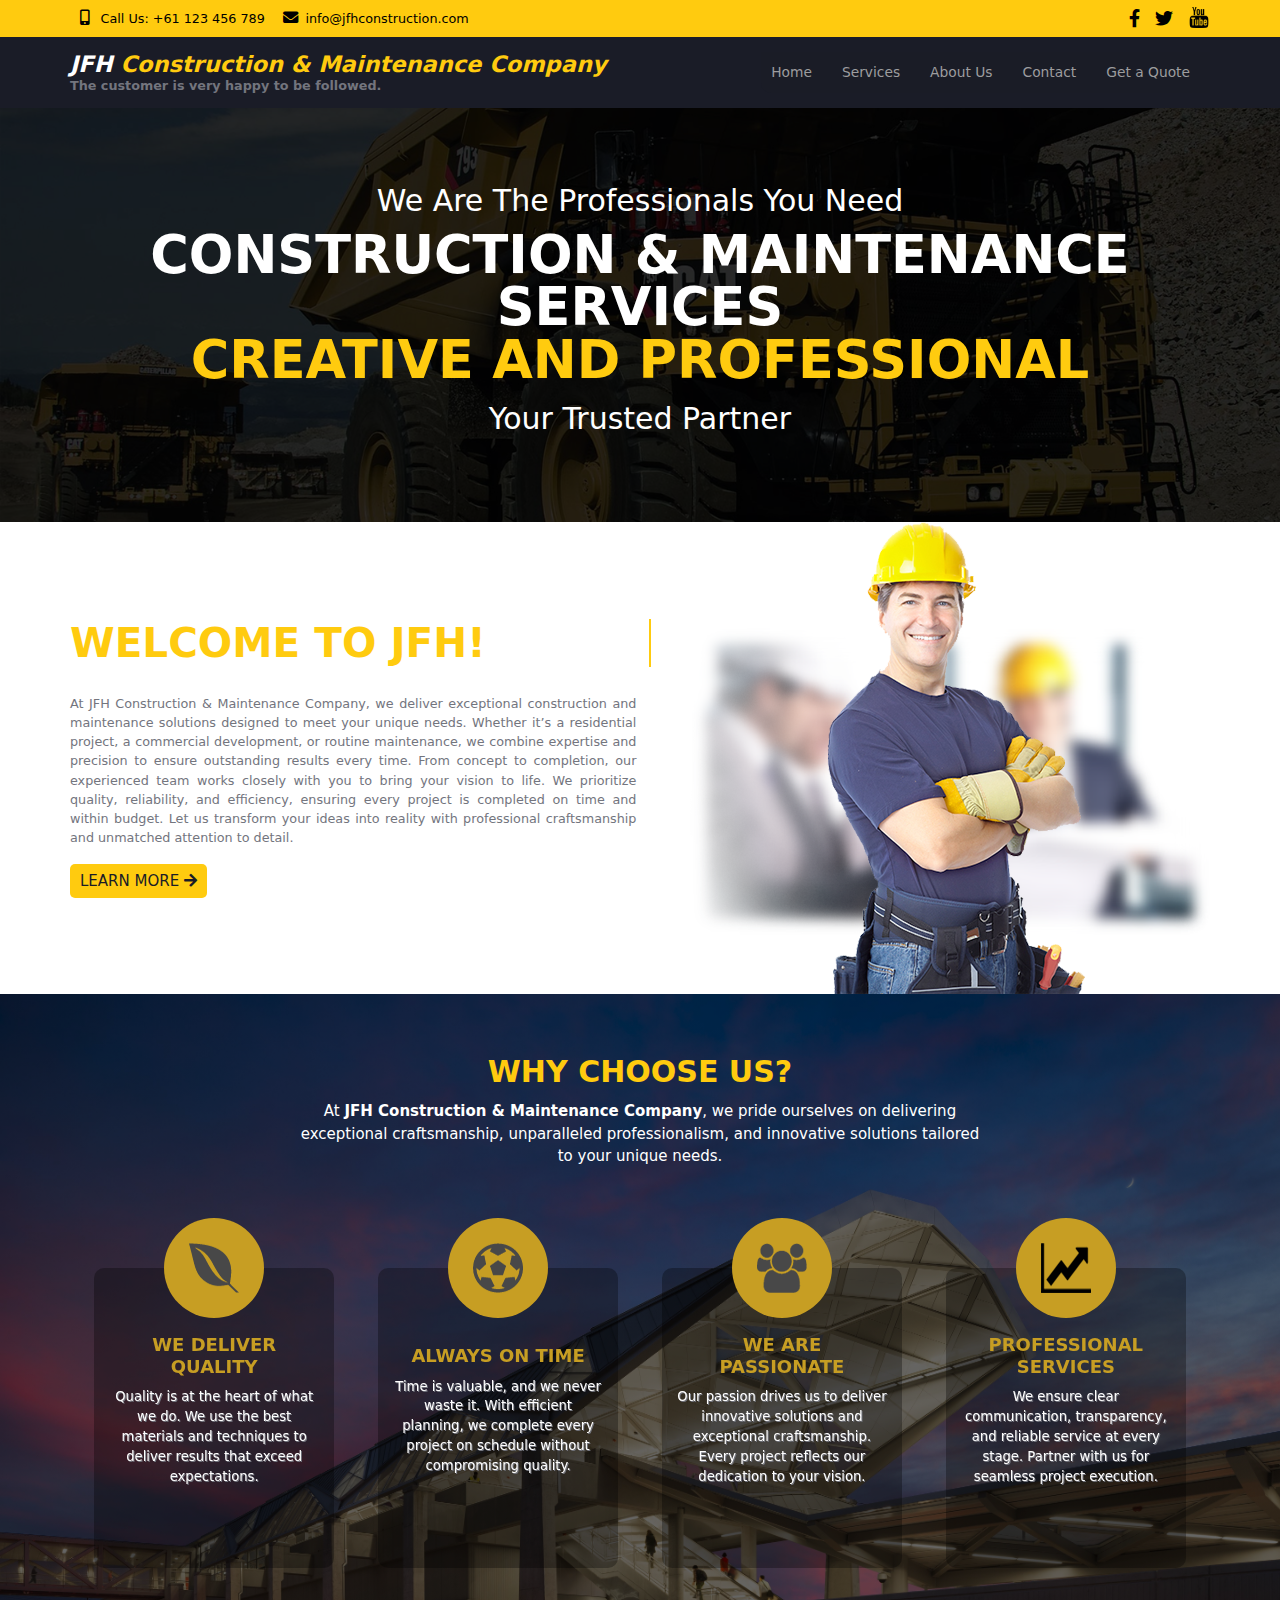
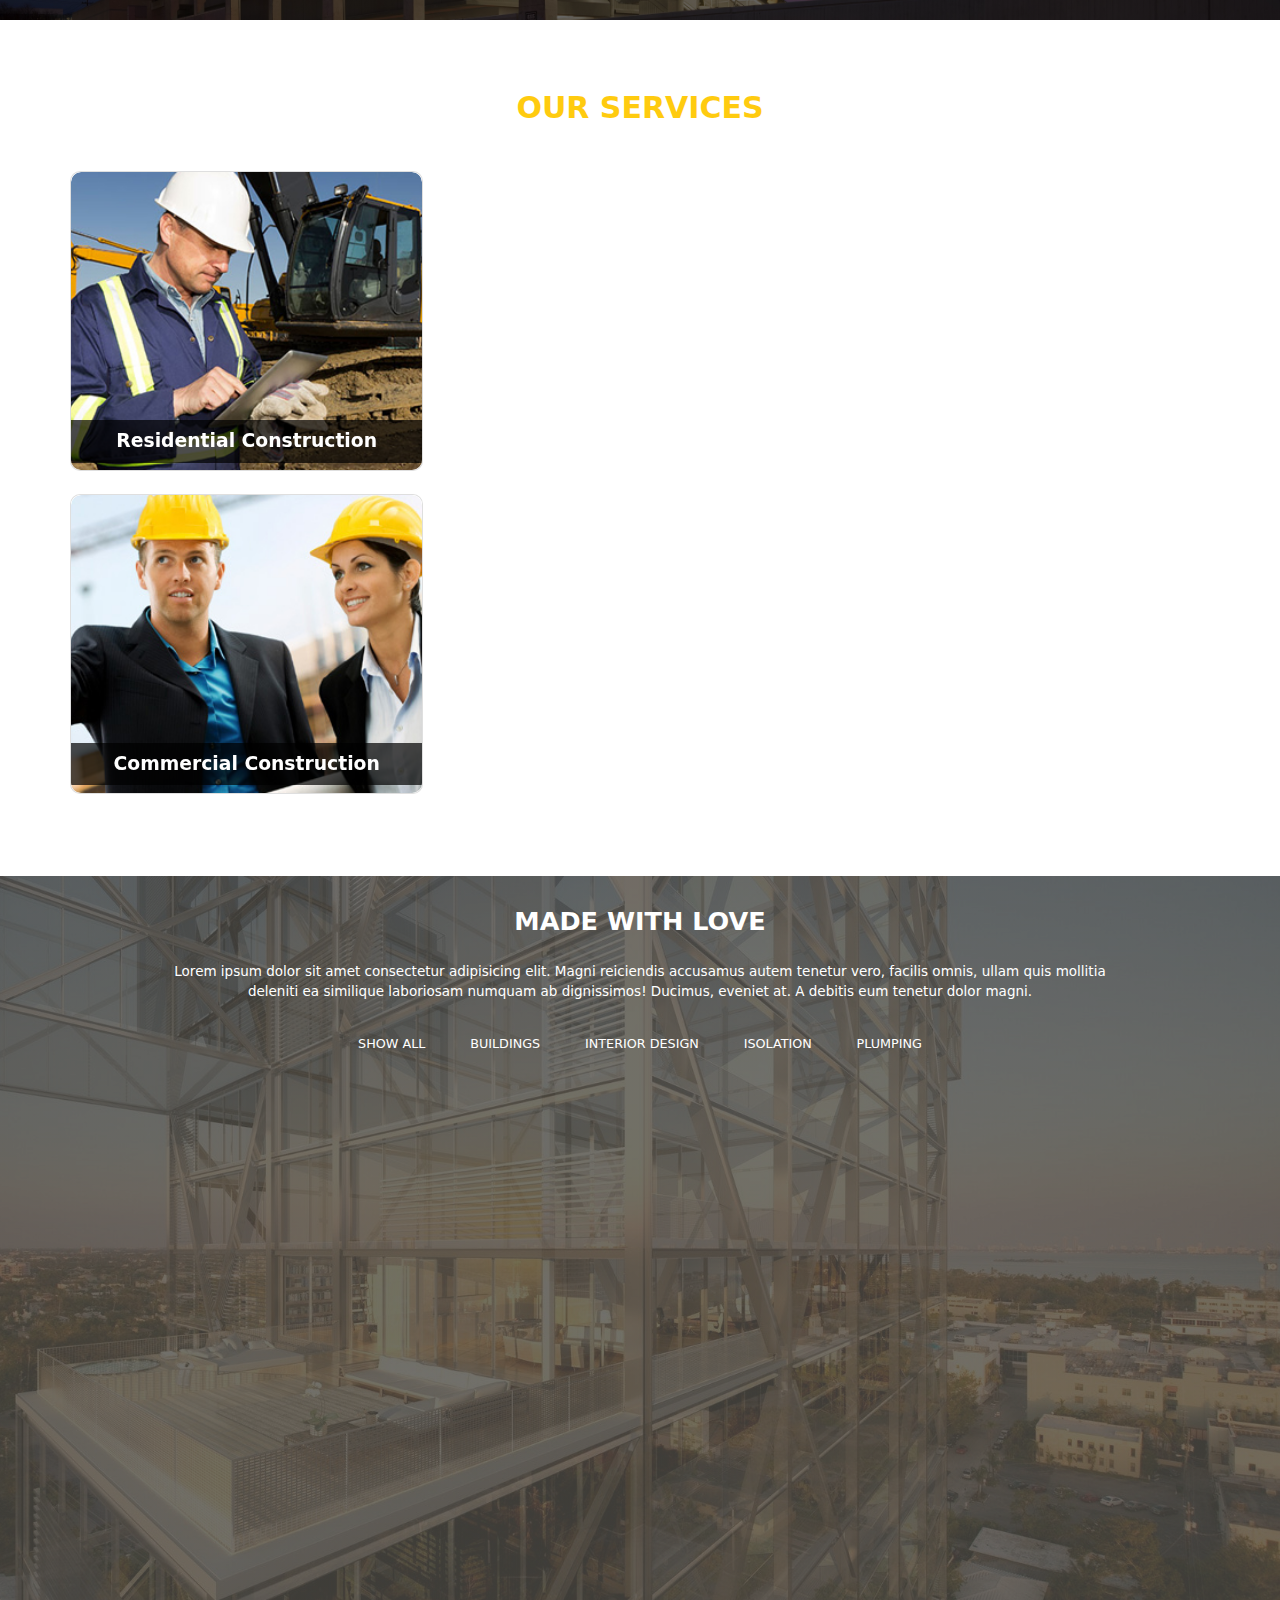
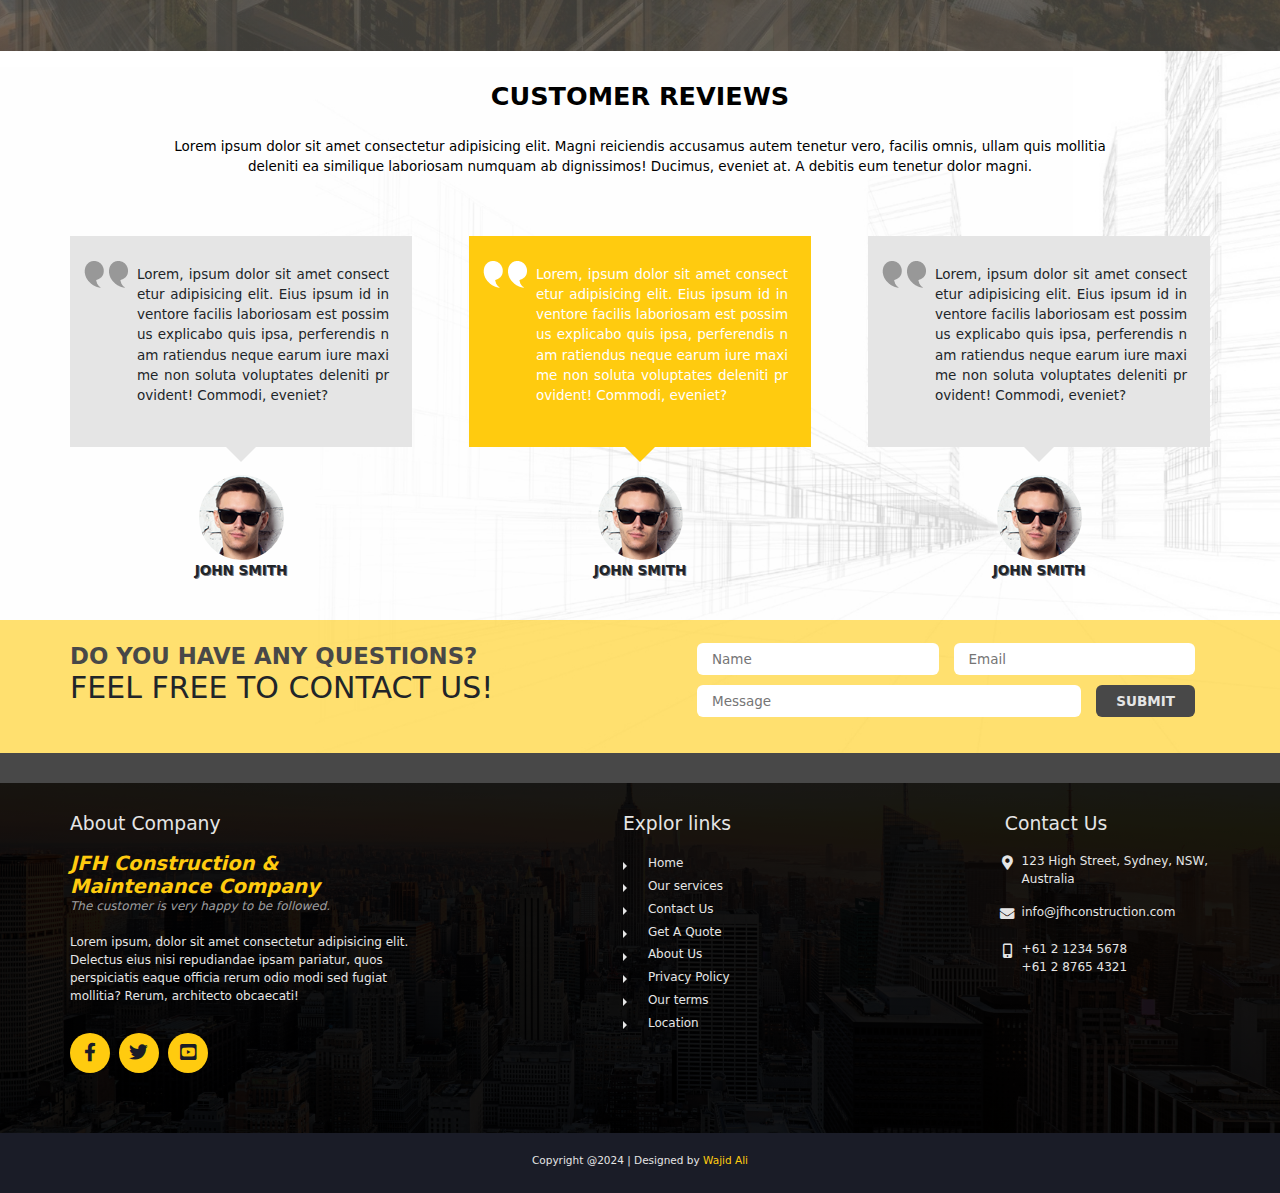
==== index.html @ a7d570cf "Serivces | Unstable" ====
<!DOCTYPE html>
<html>
<head>
    <meta charset="UTF-8">
    <meta http-equiv="X-UA-Compatible" content="IE=edge">
    <meta name="viewport" content="width=device-width, initial-scale=1.0">
    <link href="css/all.min.css" rel="stylesheet" type="text/css">
    <link href="css/animate.compat.css" rel="stylesheet" type="text/css">
    <link href="css/bootstrap.min.css" rel="stylesheet" type="text/css">
    <link href="css/styles.css" rel="stylesheet" type="text/css">
    <script defer src="js/scripts.js"></script>
    <script src="js/index.js" defer></script>
    <title>JFH Construction & Maintenance Company</title>
</head>

<body>
    <section id="sec-0">
        <header class="top">
            <div class="container">
                <p>Call Us: +61 123 456 789</p>
                <p>info@jfhconstruction.com</p>
                <div class="social">
                    <a href="#" title="Facebook"><i class="fa-brands fa-facebook-f"></i></a>
                    <a href="#"><i class="fa-brands fa-twitter"></i></a>
                    <a href="#"><img src="Images/youtube-logotype.png" alt=""></i></a>
                </div>
            </div>
        </header>
        <header>
            <div class="hide" id="searchBar">
                <input type="search" name="searchBox" id="searchBox" placeholder="Type your search here..    Press [Esc] to exist">
            </div>
            <div class="container">  
                <h1>
                    <span>JFH</span> Construction & Maintenance Company 
                    <p>The customer is very happy to be followed.</p>
                </h1>
                <label for="menu"><i class="fas fa-bars"></i></label>
                <input type="checkbox" id="menu">
                <nav>
                    <a href="index.html">Home</a>
                    <a href="services.html">Services</a>
                    <a href="about.html">About Us</a>
                    <a href="contact.html">Contact</a>
                    <a href="contact.html" class="quotebtn">Get a Quote</a>
                </nav>
            </div>
        </header>
        <article>
        <div class="container">
            <h1> We Are The Professionals You Need</h1>
            <h2>Construction & Maintenance services<br>
            <span>Creative AND professional</span></h2>
            <h1>Your Trusted Partner</h1>
        </div>
        </article>
    </section>
    <section id="sec-1">
        <div class="container">
            <article>
                <h1 id="typing">Welcome to JFH!</h1>
                <p>At JFH Construction & Maintenance Company, we deliver exceptional construction and maintenance solutions designed to meet your unique needs. Whether it’s a residential project, a commercial development, or routine maintenance, we combine expertise and precision to ensure outstanding results every time. From concept to completion, our experienced team works closely with you to bring your vision to life. We prioritize quality, reliability, and efficiency, ensuring every project is completed on time and within budget. Let us transform your ideas into reality with professional craftsmanship and unmatched attention to detail.</p>
                <a href="services.html" class="learn-more">Learn More <i class="fas fa-arrow-right"></i></a>
            </article>
            <aside>
                <img src="Images/img1.png" alt="man">
            </aside>
        </div>
    </section>
    
    
    <!-- <section id="sec-1">
        <div class="container">
            <article>
                <h1>Welcome to JFH!</h1>
                <h2>Lorem ipsum dolor sit amet.</h2>
                <p>Lorem ipsum dolor sit amet consectetur, adipisicing elit. Cupiditate deserunt magni sint mollitia similique corporis quis voluptatibus, eos tempora ealias illo nemo excepturi blanditiis vitae impedit minus tempore praesentium harum. <br><br>Quis, temporibus dolorum? Lorem ipsum dolor sit amet consectetur adipisicing elit. Reprehenderit maxime minima quod eius aspernatur. Accusantium sed sunt corrupti sapiente deleniti?</p>
                <a href="services.html" class="learn-more">Learn More <i class="fas fa-arrow-right"></i></a>
            </article>
            <aside><img src="Images/img1.png" alt="man"></aside>
        </div>
    </section> -->

    <section id="sec-2">
        <div class="container">
            <h1>Why Choose Us?</h1>
            <p>
                At <strong>JFH Construction & Maintenance Company</strong>, we pride ourselves on delivering exceptional craftsmanship, unparalleled professionalism, and innovative solutions tailored to your unique needs.
            </p>
            <article>
                <!-- Card 1 -->
                <figure>
                    <div class="icon-container">
                        <img src="Images/ico1.png" alt="Quality Icon">
                    </div>
                    <div class="flip-card">
                        <div class="front">
                            <div class="cont">
                                <h2>We Deliver Quality</h2>
                                <p>
                                    Quality is at the heart of what we do. We use the best materials and techniques to deliver results that exceed expectations.
                                </p>
                            </div>
                        </div>
                        <div class="back">
                            <div class="cont">
                                <h2>We Deliver Quality</h2>
                                <p>
                                    Quality is at the heart of what we do. We use the best materials and techniques to deliver results that exceed expectations.
                                </p>
                            </div>
                        </div>
                    </div>
                </figure>
    
                <!-- Card 2 -->
                <figure>
                    <div class="icon-container">
                        <img src="Images/ico2.png" alt="Time Icon">
                    </div>
                    <div class="flip-card">
                        <div class="front">
                            <div class="cont">
                                <h2>Always On Time</h2>
                                <p>
                                    Time is valuable, and we never waste it. With efficient planning, we complete every project on schedule without compromising quality.
                                </p>
                            </div>
                        </div>
                        <div class="back">
                            <div class="cont">
                                <h2>Always On Time</h2>
                                <p>
                                    Time is valuable, and we never waste it. With efficient planning, we complete every project on schedule without compromising quality.
                                </p>
                            </div>
                        </div>
                    </div>
                </figure>
    
                <!-- Card 3 -->
                <figure>
                    <div class="icon-container">
                        <img src="Images/ico3.png" alt="Passion Icon">
                    </div>
                    <div class="flip-card">
                        <div class="front">
                            <div class="cont">
                                <h2>We Are Passionate</h2>
                                <p>
                                    Our passion drives us to deliver innovative solutions and exceptional craftsmanship. Every project reflects our dedication to your vision.
                                </p>
                            </div>
                        </div>
                        <div class="back">
                            <div class="cont">
                                <h2>We Are Passionate</h2>
                                <p>
                                    Our passion drives us to deliver innovative solutions and exceptional craftsmanship. Every project reflects our dedication to your vision.
                                </p>
                            </div>
                        </div>
                    </div>
                </figure>
    
                <!-- Card 4 -->
                <figure>
                    <div class="icon-container">
                        <img src="Images/ico4.png" alt="Professional Icon">
                    </div>
                    <div class="flip-card">
                        <div class="front">
                            <div class="cont">
                                <h2>Professional Services</h2>
                                <p>
                                    We ensure clear communication, transparency, and reliable service at every stage. Partner with us for seamless project execution.
                                </p>
                            </div>
                        </div>
                        <div class="back">
                            <div class="cont">
                                <h2>Professional Services</h2>
                                <p>
                                    We ensure clear communication, transparency, and reliable service at every stage. Partner with us for seamless project execution.
                                </p>
                            </div>
                        </div>
                    </div>
                </figure>
            </article>
        </div>
    </section>
    
    
    
    <!-- <section id="sec-2">
        <div class="container">
            <h1> why choose us?</h1>
            <P>At <strong>JFH Construction & Maintenance Company</strong>, we pride ourselves on delivering exceptional craftsmanship, unparalleled professionalism, and innovative solutions tailored to your unique needs. With years of industry experience, we combine expertise and cutting-edge technology to ensure every project is completed on time, within budget, and to the highest standards. Our commitment to quality, attention to detail, and customer-first approach set us apart, making us the trusted partner for all your construction and maintenance requirements. Choose us to transform your vision into reality with reliability you can count on.</P>
            <article>
                <figure>
                    <div><img src="Images/ico1.png" alt=""></div>
                    <div class="cont">
                        <h2>we deliver quality</h2>
                        <p>Quality is at the heart of what we do. We use the best materials and precise techniques to deliver results that exceed expectations and stand the test of time.</p>
                    </div>
                </figure>
                <figure>
                    <div><img src="Images/ico2.png" alt=""></div>
                    <div class="cont">
                        <h2>Always on time</h2>
                        <p>Time is valuable, and we never waste it. With efficient planning and execution, we complete every project on schedule without compromising quality.</p>
                    </div>
                </figure>
                <figure>
                    <div><img src="Images/ico3.png" alt=""></div>
                    <div class="cont">
                        <h2>we are passionate</h2>
                        <p>Our passion drives us to deliver innovative solutions and exceptional craftsmanship. Every project reflects our dedication to your vision.</p>
                    </div>
                </figure>
                <figure>
                    <div><img src="Images/ico4.png" alt=""></div>
                    <div class="cont">
                        <h2>proffesional services</h2>
                        <p>From start to finish, professionalism defines our work. We ensure clear communication, transparency, and reliable service at every stage.</p>
                    </div>
                </figure>
            </article>
        </div>
    </section> -->

   <section id="sec-3">
    <div class="container text-center">
        <h1 class="mb-5">Our Services</h1>
        <div class="row justify-content-between">
            <!-- Residential Construction -->
            <div class="col-lg-5 mb-4 custom-width">
                <div class="card flip-card">
                    <div class="flip-card-inner">
                        <div class="flip-card-front">
                            <img src="Images/card1.jpg" class="card-img-top" alt="Residential Construction">
                            <h5 class="caption">Residential Construction</h5>
                        </div>
                        <div class="flip-card-back card-body">
                            <p>We construct new homes, extensions, and granny flats tailored to your unique needs.</p>
                            <a href="services.html#residential" class="btn btn-warning text-white">Learn More</a>
                        </div>
                    </div>
                </div>
            </div>

            <!-- Commercial Construction -->
            <div class="col-lg-5 mb-4 custom-width">
                <div class="card flip-card">
                    <div class="flip-card-inner">
                        <div class="flip-card-front">
                            <img src="Images/card2.jpg" class="card-img-top" alt="Commercial Construction">
                            <h5 class="caption">Commercial Construction</h5>
                        </div>
                        <div class="flip-card-back card-body">
                            <p>We deliver efficient office buildings, retail spaces, and industrial facility construction.</p>
                            <a href="services.html#commercial" class="btn btn-warning text-white">Learn More</a>
                        </div>
                    </div>
                </div>
            </div>
        </div>
    </div>
</section>

    

    <!-- <section id="sec-3">
        <div class="container">
            <h1>our services</h1>
            <div class="cont">
                <div class="card border-0">
                    <div>
                        <img src="Images/card1.jpg" class="card-img-top" alt="...">
                        <h5 class="caption">Construction Management</h5>
                    </div>
                    <div class="card-body px-0 pt-4">
                        <p>Lorem ipsum dolor sit amet consectetur adipisicing elit. Harum expedita tempora quam omnis deleniti!(word break with hyphen test) jjjjjjjjjjjjjjjjjjhuyiouuioiuojjjjjjjjjjj54455555788uiyuuihjhhjhjh Consequuntur, distinctio magnam beatae dignissimos assumenda quisquam accusamus similique aut esse pariatur consectetur ab adipisci cupiditate sint maxime dolorum doloremque autem quasi nostrum nobis dicta? Sit ipsum enim sint quos quod nulla consequuntur amet voluptates. Voluptate cum facilis libero rem veritatis?</p>
                        <a href="services.html" class="learn-more">Learn More <i class="fas fa-arrow-right"></i></a>
                    </div>
                </div>
                <div class="card border-0">
                    <div>
                        <img src="Images/card2.jpg" class="card-img-top" alt="...">
                        <h5 class="caption">Renovation</h5>
                    </div>
                    <div class="card-body px-0 pt-4">
                        <p>Lorem ipsum dolor sit amet consectetur adipisicing elit. Harum expedita tempora quam omnis deleniti!(word break with hyphen test) jjjjjjjjjjjjjjjjjjhuyiouuioiuojjjjjjjjjjj54455555788uiyuuihjhhjhjh Consequuntur, distinctio magnam beatae dignissimos assumenda quisquam accusamus similique aut esse pariatur consectetur ab adipisci cupiditate sint maxime dolorum doloremque autem quasi nostrum nobis dicta? Sit ipsum enim sint quos quod nulla consequuntur amet voluptates. Voluptate cum facilis libero rem veritatis?</p>
                        <a href="services.html" class="learn-more">Learn More <i class="fas fa-arrow-right"></i></a>
                    </div>
                </div>
                <div class="card border-0">
                    <div>
                        <img src="Images/card3.jpg" class="card-img-top" alt="...">
                        <h5 class="caption">Architectuure</h5>
                    </div>
                    <div class="card-body px-0 pt-4">
                        <p>Lorem ipsum dolor sit amet consectetur adipisicing elit. Harum expedita tempora quam omnis deleniti!(word break with hyphen test) jjjjjjjjjjjjjjjjjjhuyiouuioiuojjjjjjjjjjj54455555788uiyuuihjhhjhjh Consequuntur, distinctio magnam beatae dignissimos assumenda quisquam accusamus similique aut esse pariatur consectetur ab adipisci cupiditate sint maxime dolorum doloremque autem quasi nostrum nobis dicta? Sit ipsum enim sint quos quod nulla consequuntur amet voluptates. Voluptate cum facilis libero rem veritatis?</p>
                        <a href="services.html" class="learn-more">Learn More <i class="fas fa-arrow-right"></i></a>
                    </div>
                </div>
            </div>
        </div>
    </section> -->
    <section id="sec-4">
        <div class="container">
            <h1>made with love</h1>
            <p>Lorem ipsum dolor sit amet consectetur adipisicing elit. Magni reiciendis accusamus autem tenetur vero, facilis omnis, ullam quis mollitia deleniti ea similique laboriosam numquam ab dignissimos! Ducimus, eveniet at. A debitis eum tenetur dolor magni.</p>
            <div class="filter">
                <a href="#">Show all</a>
                <a href="#">buildings</a>
                <a href="#">interior design</a>
                <a href="#">isolation</a>
                <a href="#">plumping</a>
            </div>
            <div class="cont">
                <img class="wow animated fadeIn slow" src="Images/gallery1.jpg" alt="pic">
                <aside>
                    <img src="Images/gallery3.jpg" alt="pic" class="wow animated flipInX delay-1s">
                    <img src="Images/gallery2.jpg" alt="pic" class="wow animated flipInX delay-1s slower">
                    <img src="Images/gallery4.jpg" alt="pic" class="wow animated flipInX delay-2s">
                    <img src="Images/gallery5.jpg" alt="pic" class="wow animated flipInX delay-2s slower">
                </aside>    
            </div>
        </div>
    </section>
    <section id="sec-5">
        <div class="container">
            <h1>customer reviews</h1>
            <p>Lorem ipsum dolor sit amet consectetur adipisicing elit. Magni reiciendis accusamus autem tenetur vero, facilis omnis, ullam quis mollitia deleniti ea similique laboriosam numquam ab dignissimos! Ducimus, eveniet at. A debitis eum tenetur dolor magni.</p>
            <div class="cont">
                <article class="quoteblock">
                    <div class="quotetxt arrow">
                        <p><img src="Images/blockquote2.png" alt="quote mark"></p>
                        <p>Lorem, ipsum dolor sit amet consectetur adipisicing elit. Eius ipsum id inventore facilis laboriosam est possimus explicabo quis ipsa, perferendis nam ratiendus neque earum iure maxime non soluta voluptates deleniti provident! Commodi, eveniet?</p>
                    </div>
                    <figure>
                        <img class="customer" src="Images/cust1.png" alt="customer1">
                        <figcaption>John smith</figcaption>
                    </figure>
                </article>
                <article class="quoteblock">
                    <div class="quotetxt arrow">
                        <p><img src="Images/blockquote1.png" alt="quote mark"></p>
                        <p>Lorem, ipsum dolor sit amet consectetur adipisicing elit. Eius ipsum id inventore facilis laboriosam est possimus explicabo quis ipsa, perferendis nam ratiendus neque earum iure maxime non soluta voluptates deleniti provident! Commodi, eveniet?</p>
                    </div>
                    <figure>
                        <img class="customer" src="Images/cust1.png" alt="customer1">
                        <figcaption>John smith</figcaption>
                    </figure>
                </article>
                <article class="quoteblock">
                    <div class="quotetxt arrow">
                        <p><img src="Images/blockquote2.png" alt="quote mark"></p>
                        <p>Lorem, ipsum dolor sit amet consectetur adipisicing elit. Eius ipsum id inventore facilis laboriosam est possimus explicabo quis ipsa, perferendis nam ratiendus neque earum iure maxime non soluta voluptates deleniti provident! Commodi, eveniet?</p>
                    </div>
                    <figure>
                        <img class="customer" src="Images/cust1.png" alt="customer1">
                        <figcaption>John smith</figcaption>
                    </figure>
                </article>
            </div>
        </div>
        <div class="contactUs">
            <div class="container">
                <aside>
                    <h1>do you have any questions?</h1>
                    <h2>feel free to contact us!</h2>
                </aside>
                <form id="form" action="/" method="">
                    <input type="text" name="name" id="" placeholder="Name" required>
                    <input type="email" name="email" id="email" placeholder="Email" required>
                    <input type="text" name="message" id="" placeholder="Message" required>
                    <input type="submit" value="submit" id="submit">
                    <p id="msg"></p>
                </form>
            </div>
        </div>
    </section>
    <section id="sec-6">
        <div class="container">
            <div class="about">
                <h1>About Company</h1>
                <h2>
                    JFH Construction & Maintenance Company
                    <p>The customer is very happy to be followed.</p>
                </h2>
                <p>Lorem ipsum, dolor sit amet consectetur adipisicing elit. Delectus eius nisi repudiandae ipsam pariatur, quos perspiciatis eaque officia rerum odio modi sed fugiat mollitia? Rerum, architecto obcaecati!</p>
                <a href="#"><i class="fab fa-facebook-f"></i></a>
                <a href="#"><i class="fab fa-twitter"></i></i></a>
                <a href="#"><i class="fab fa-youtube-square"></i></a>
            </div>
            <div class="links">
                <h1>Explor links</h1>
                <a href="index.html">Home</a>
                <a href="services.html">Our services</a>
                <a href="contact.html">Contact Us</a>
                <a href="contact.html">Get A Quote</a>
                <a href="about.html">About Us</a>
                <a href="privacypolicy.html">Privacy Policy</a>
                <a href="terms.html">Our terms</a>
                <a href="#">Location</a>
            </div>
            <!-- <div class="posts">
                <h1>Latest posts</h1>
                <a href="#"><span>20<br>AUG</span>Lorem ipsum dolor sit stiae tempora</a>
                <a href="#"><span>20<br>AUG</span>Lorem ipsum dolor sit stiae tempora</a>
                <a href="#"><span>20<br>AUG</span>Lorem ipsum dolor sit stiae tempora</a>
                <a href="#"><span>20<br>AUG</span>Lorem ipsum dolor sit stiae tempora</a>
                <a href="#"><span>20<br>AUG</span>Lorem ipsum dolor sit stiae tempora</a>
            </div> -->
            <div class="contact">
                <h1>Contact Us</h1>
                <p>123 High Street, Sydney, NSW, Australia</p>
                <p>info@jfhconstruction.com</p>
                <p>+61 2 1234 5678<br>+61 2 8765 4321</p>
            </div>            
        </div>
    </section>
    <section id="sec-7">
        <div class="container">
            <p>Copyright @2024 | Designed by <span>Wajid Ali</span></p>
        </div>
    </section>

    <script src="js/wow.min.js"></script>
    <script> new WOW().init();</script>
    <script src="js/bootstrap.bundle.min.js"></script>
</body>
</html>
---- css/styles.css ----
*{
    margin: 0px;
    padding: 0px;
    box-sizing: border-box;
    outline-style: none;
}

html {
    font-size: 12px;
    color: #000;
    font-family:'Segoe UI', Tahoma, Geneva, Verdana, sans-serif;
}

:root{
    --txtaccent: #fff;
    --txtaccent1: #9D9D9F;
    --textaccent2: #73757E;
    --textaccent3: #484848;
    --txtaccent4: #000;
    --txtaccent5: #E5E5E5;
    --haccent: #FFCB0F;
    --haccent_withOpacity: rgba(255, 203, 15,0.6);
    --haccent2: #C79E23;
    --bgaccent: #1A1C27;
    --bgaccent_withOpacity: rgba(26, 28, 39,0.96);
}
.container{
    width: 95%;
    margin: 0px auto;
    padding: 0px;
}
/* SECTION ZERO = LANDING VIEW */
#sec-0{
    background: linear-gradient(rgba(0,0,0,0.8),rgba(0,0,0,0.8)), url(../Images/banner.jpg) no-repeat top center/cover;
}
#sec-0 header.top {
    background-color: var(--haccent);
    font-size: 0.85rem;
    color: var(--txtaccent4);
    padding-top: 6px;
}
#sec-0 header.top .container {
    display: flex;
    flex-wrap: wrap;
    justify-content: space-evenly;
}
#sec-0 header.top p {
    display: flex;
    width: 45%;
    justify-content: flex-start;
    align-items: center;
    margin-bottom: 0px;
}
#sec-0 header.top p:nth-of-type(2) {
    justify-content: flex-end;
}
#sec-0 .top p::before{
    font-family: fontAwesome;
    display: inline-flex;
    width: 2em;
    justify-content: center;
    font-size: 1.2em;
}
#sec-0 .top p:first-of-type::before{
    content: "\f3cd";
}
#sec-0 .top p:nth-of-type(2)::before{
    content: "\f0e0";
}
/* #sec-0 .top p:last-of-type::before{
    content: "\f017";
} */
#sec-0 .top .social {
    display: flex;
    width: 45%;
    justify-content: flex-end;
    gap: 5px;
}
#sec-0 .top .social a{
    font-size: 1.2rem;
    display: inline-block;
    padding: 5px 0px 5px 5px;
    color: inherit;
    text-decoration: none;
    transition: transform 0.3s ease-in-out;
}
#sec-0 .top .social a:hover{
    transform: scale(1.15);
}
#sec-0 .top .social a img{
    height: 1.2em;
    margin-top: -5px;
}
#sec-0 header:last-of-type{
    background-color: var(--bgaccent);
    position: relative;
}
#sec-0 header:last-of-type .container{
    display: flex;
    flex-wrap: wrap;
    justify-content: space-between;
    align-items: center;
    padding: 0.65rem 0px;
    position: relative;
}
#sec-0 header:last-of-type h1{
    font-size: 1.5rem;
    font-style: italic;
    font-weight: bold;
    color: var(--haccent);
    padding: 0px;
    margin: 0px;
}
#sec-0 header:last-of-type h1>span{
    color: var(--txtaccent);
}
#sec-0 header:last-of-type h1 p{
    font-size: 0.85rem;
    font-style: normal;
    color: var(--textaccent2);
    margin: 0px;
}
#sec-0 header label{
    color: var(--haccent);
    font-size: 2rem;
}
#sec-0 header nav a {
    display: block;
    text-decoration: none;
    color: var(--txtaccent1);
    text-align: center;
    padding: 10px;
    transition: background-color 0.6s ease;
    border-bottom: solid 1px var(--txtaccent1);
}
#sec-0 header nav a:hover{
    background-color: var(--haccent_withOpacity);
    color: var(--txtaccent);
}
#sec-0 header nav i {
    display: flex;
    text-decoration: none;
    color: var(--haccent);
    text-align: center;
    align-items: center;
    padding: 10px;
    font-size: 1.2em;
    transition: transform 0.3s ease-in-out;
    width: fit-content;
    margin: 0px auto;
}
#sec-0 header nav i:hover {
    transform: scale(1.3);
    cursor:pointer;
}
#sec-0 #searchBar {
    justify-content: center;
    align-items: flex-start;
    background: linear-gradient(rgba(0,0,0,0.9),rgba(0,0,0,0.9));
    backdrop-filter: blur(4px);
    position: absolute;
    width: 100%;
    height: 110vh;
    top: 100%;
}
#sec-0 #searchBox {
    display: block;
    min-width: 45%;
    padding: 10px 15px;
    text-align: center;
    border-radius: 30px;
    border-style: none;
    transform: translateY(25px);
}
#sec-0 #searchBox:focus {
    box-shadow: inset 0px 0px 25px var(--haccent2);
}
.show{
    display: flex;
}
.hide{
    display: none;
}

#sec-0 header input {
    display: none;
}
#sec-0 input + nav {
    display: none;
    width: 100%;
}
#sec-0 input:checked + nav {
    display: block;
}
#sec-0 article{
    display: flex;
    align-items: center;
    text-align: center;
    padding: 3rem 0px;
}
#sec-0 article h1{
    font-weight: normal;
    font-size: 1.25rem;
    color: var(--txtaccent);
    margin-bottom: 10px;
}
#sec-0 article h2{
    text-transform: uppercase;
    font-size: 1.85rem;
    color: var(--txtaccent);
    line-height: 1em;
    margin-bottom: 15px;
    font-weight: 700;
}
#sec-0 article h2 span{
    color: var(--haccent);
}
#sec-0 article p{
    color: var(--txtaccent);
    margin-bottom: 3rem;
    padding-left: 4rem;
    padding-right: 4rem;
}
#sec-0 article a{
    color: var(--haccent2);
    background-color: var(--txtaccent4);
    display: inline-block;
    padding: 8px 15px;
    margin-left: 5px;
    border: solid 1px var(--haccent2);
    text-decoration: none;
    text-transform: uppercase;
    font-weight: bold;
}
#sec-0 article a:hover{
    background-color: var(--haccent2);
    color: var(--txtaccent);
}
/* SECTION ONE
#sec-1 {
    background-color: var(--txtaccent);
}
#sec-1 article{
    padding-top: 20px;
    text-align: center;
}
#sec-1 article h1{
    font-size: 1.85rem;
    color: var(--haccent);
    font-weight: 700;
    text-transform: uppercase;
}
#sec-1 article h2{
    font-size: 1.1rem;
    font-weight: 700;
    color: var(--textaccent3);
}
#sec-1 article p{
    font-size: 0.85rem;
    text-align: justify;
    margin: 1.3rem 0px 1.1rem;
}
#sec-1 article a{
    color: var(--txtaccent);
    background-color: var(--haccent);
    text-transform: uppercase;
    text-decoration: none;
    padding: 6px 10px;
    border-radius: 5px;
    display: inline-block;
    width: fit-content;
}
#sec-1 aside {
    width: 95%;
    margin: 25px auto 0px;
}
#sec-1 aside img{
    max-width: 100%;
} */

/* SECTION ONE */
#sec-1 {
    background-color: var(--txtaccent);
}

#sec-1 article {
    padding-top: 20px;
    text-align: center;
}

#sec-1 article h1 {
    font-size: 1.85rem;
    color: var(--haccent); /* Main heading color */
    font-weight: 700;
    text-transform: uppercase;
    position: relative;
    display: inline-block;
    overflow: hidden; /* Ensures the text doesn't go outside the bounds */
    white-space: nowrap; /* Prevents the text from wrapping */
    border-right: 2px solid var(--haccent); /* Blinking cursor effect */
    animation: typing 4s steps(20, end) infinite, blink 0.5s step-end infinite;
}

/* Typing effect */
@keyframes typing {
    0% {
        width: 0;
    }
    50% {
        width: 65%;
    }
    55% {
        width: 65%;
    }
    100% {
        width: 0;
    }
}

/* Blinking cursor effect */
@keyframes blink {
    50% {
        border-color: transparent;
    }
}

#sec-1 article h2 {
    
    font-size: 1.1rem;
    font-weight: 700;
    color: var(--textaccent3); /* Subheading color from root */
}

#sec-1 article p {
    font-size: 0.85rem;
    text-align: justify;
    margin: 1.3rem 0px 1.1rem;
    color: var(--textaccent2); /* Paragraph text color from root */
}

#sec-1 article a {
    color: var(--bgaccent);
    background-color: var(--haccent);
    text-transform: uppercase;
    text-decoration: none;
    padding: 6px 10px;
    border-radius: 5px;
    display: inline-block;
    width: fit-content;
    transition: background-color 0.3s ease, color 0.3s ease;
}

#sec-1 article a:hover {
    background-color: var(--haccent_withOpacity); /* Hover background color */
    color: var(--txtaccent1); /* Hover text color */
}

#sec-1 aside {
    width: 95%;
    margin: 25px auto 0px;
}

#sec-1 aside img {
    max-width: 100%;
    border-radius: 5px; /* Optional for a softer look */
}


/* SECTION 2
#sec-2{
    background: linear-gradient(rgba(0,0,0,0.6),rgba(0,0,0,0.6)), url(../Images/bg4.jpg) no-repeat center center/cover;
    text-align: center;
    padding: 3rem 0px 1.8rem;
}
#sec-2 .container>h1{
    color: var(--haccent);
    text-transform: uppercase;
    font-size: 2rem;
    margin-bottom: 10px;
    font-weight: 700;
}
#sec-2 .container>p {
    color: var(--txtaccent);
    margin-bottom: 30px;
}
#sec-2 article{
    display: flex;
    justify-content: center;
    flex-wrap: wrap;
}
#sec-2 article figure{
    text-align: center;
    max-width: 63%;
    margin-top: 40px;
}
#sec-2 article .cont{
    background: linear-gradient(rgba(0,0,0,0.3),rgba(0,0,0,0.3));
    border-radius: 10px;
    padding: 95px 10px 20px;
    text-align: center;
    margin-top: -75px;
}
#sec-2 article figure div:first-of-type{
    width: 10em;
    height: 10em;
    background-color: var(--haccent2);
    border-radius: 50%;
    display: flex;
    justify-content: center;
    align-items: center;
    margin: 0px auto;
    position: relative;
    z-index: 1;
}
#sec-2 article figure img{
    max-width: 55%;
}
#sec-2 article figure h2{
font-size: 1.2rem;
text-transform: uppercase;
font-weight: 700;
margin-bottom: 10px;
color: var(--haccent2);
}
#sec-2 article figure p{
color: var(--txtaccent);
font-size: 0.88rem;
text-shadow:1px 1px #73757E;
} */

/* SECTION 2 */
#sec-2 {
    background: linear-gradient(rgba(0, 0, 0, 0.6), rgba(0, 0, 0, 0.6)), url(../Images/bg4.jpg) no-repeat center center/cover;
    text-align: center;
    padding: 3rem 0px 1.8rem;
    overflow: hidden; /* Prevents overflow */
}

#sec-2 .container > h1 {
    color: var(--haccent);
    text-transform: uppercase;
    font-size: 2rem;
    margin-bottom: 10px;
    font-weight: 700;
}

#sec-2 .container > p {
    color: var(--txtaccent);
    margin-bottom: 80px;
    justify-self: center;
    width: 60%;
}



#sec-2 article {
    display: flex;
    justify-content: center;
    flex-wrap: wrap;
    gap: 20px; /* Adds space between cards */
}

#sec-2 article figure {
    text-align: center;
    width: 250px; /* Fix card size */
    margin-top: 20px;
    position: relative;
}

#sec-2 article .icon-container {
    position: absolute;
    top: -50px; /* Adjust to position the image above the card */
    left: 50%;
    transform: translateX(-50%);
    width: 100px;
    height: 100px;
    background-color: var(--haccent2);
    border-radius: 50%;
    display: flex;
    justify-content: center;
    align-items: center;
    z-index: 2; /* Ensure it stays above the card */
}

#sec-2 article .icon-container img {
    max-width: 60%;
    height: auto;
}

/* Flip Card */
#sec-2 article figure .flip-card {
    width: 100%;
    height: 300px;
    position: relative;
    transform-style: preserve-3d; /* Enables 3D transformations */
    transition: transform 1.5s ease-in-out; /* Smooth flipping */
}

#sec-2 article figure .flip-card.is-visible {
    transform: rotateY(180deg); /* Flip the card */
}

/* Front Side */
#sec-2 article figure .flip-card .front,
#sec-2 article figure .flip-card .back {
    position: absolute;
    width: 100%;
    height: 100%;
    backface-visibility: hidden; /* Ensures only front or back is visible */
    display: flex;
    justify-content: center;
    align-items: center;
    background: linear-gradient(rgba(0, 0, 0, 0.3), rgba(0, 0, 0, 0.3));
    border-radius: 10px;
}

#sec-2 article figure .flip-card .back {
    transform: rotateY(180deg); /* Start rotated for back side */
}

/* Content Styling */
#sec-2 article figure .flip-card .cont h2 {
    font-size: 1.2rem;
    text-transform: uppercase;
    font-weight: 700;
    margin-bottom: 10px;
    color: var(--haccent2);
    padding: 0px 15px;
}

#sec-2 article figure .flip-card .cont p {
    color: var(--txtaccent);
    font-size: 0.88rem;
    text-shadow: 1px 1px #73757E;
    text-align: center;
    padding: 0px 15px;
}


/* SECTION 3
#sec-3{
    background-color: var(--txtaccent);
    padding-top: 30px;
    padding-bottom: 30px;
}
#sec-3 h1{
    text-transform: uppercase;
    font-size: 2rem;
    margin-bottom: 30px;
    text-align: center;
    color: var(--haccent);
    font-weight: 900;
}
#sec-3 .cont{
    display: flex;
    flex-wrap: wrap;
    justify-content: space-between;
    flex-direction: column;
    align-content: space-around;
}
#sec-3 .card{
    width: 90%;
    margin-bottom: 30px;
}
#sec-3 .card p{
    text-align: justify;
    word-break: break-all;
    -ms-hyphens: auto;
    -webkit-hyphens: auto;
    -moz-hyphens: auto;
    hyphens: auto;
}
#sec-3 .card>div{
    position: relative;
}

#sec-3 .card>div>img{
    border-top-left-radius: 10%;
    border-top-right-radius: 10%;
}

#sec-3 .caption{
    width: 100%;
    text-align: center;
    margin: 0px;
    color: var(--txtaccent);
    background-color: rgba(0,0,0,0.65);
    padding: 8px 15px 15px;
    position: absolute;
    bottom: 0px;
    font-size: 1.5rem;
    font-weight: 400;
}
#sec-3 a{
    color: var(--txtaccent);
    background-color: var(--haccent);
    text-transform: uppercase;
    text-decoration: none;
    padding: 6px 15px;
    border-radius: 5px;
    display: inline-block;
} */

#sec-3 h1 {
    text-transform: uppercase;
    font-size: 2rem;
    margin-bottom: 30px;
    text-align: center;
    color: var(--haccent);
    font-weight: 900;
}

/* Ensure custom width for cards in Section 3 */
#sec-3 .custom-width {
    flex: 0 0 auto; /* Prevent Bootstrap's column shrinking behavior */
    width: 100%;
    max-width: 100%; /* Adjust width to make both cards fit in a single row */
}

/* Flip Card Styling */
.flip-card {
    perspective: 1000px;
    position: relative;
    width: 100%; /* Allow width to be controlled by the parent container */
    height: 300px;
    margin: 0 auto;
    border-radius: 10px;
}

.flip-card-inner {
    width: 100%;
    height: 100%;
    position: relative;
    transform-style: preserve-3d;
    transition: transform 0.8s ease-in-out;
}

.flip-card:hover .flip-card-inner {
    transform: rotateY(180deg);
}

.flip-card-front,
.flip-card-back {
    position: absolute;
    width: 100%;
    height: 100%;
    backface-visibility: hidden;
    border-radius: 10px;
}

.flip-card-front {
    background-color: #fff;
    display: flex;
    flex-direction: column;
    align-items: center;
    overflow: hidden;
}

.flip-card-back {
    background-color: rgba(0, 0, 0, 0.9);
    color: var(--txtaccent);
    transform: rotateY(180deg);
    display: flex;
    flex-direction: column;
    justify-content: center;
    align-items: center;
    padding: 20px;
}

.card-img-top {
    width: 100%;
    height: 300px;
    object-fit: cover;
    border-radius: 10px 10px 0 0;
}

.caption {
    background-color: rgba(0, 0, 0, 0.7);
    color: var(--txtaccent);
    text-align: center;
    padding: 10px;
    font-weight: 600;
    width: 100%;
    position: absolute;
    bottom: 0;
}

/* SECTION 4 */
#sec-4{
    background: linear-gradient(rgba(78, 76, 70, 0.8),rgba(78, 76, 70, 0.8)), url(../Images/bg2.jpg) no-repeat center center/cover;
    text-align: center;
    padding-top: 2rem;
    padding-bottom: 4rem;
}
#sec-4 h1{
    text-transform: uppercase;
    font-size: 1.7rem;
    margin-bottom: 1.6rem;
    color: var(--txtaccent);
    font-weight: 800;
}
#sec-4 p{
    color: var(--txtaccent);
    font-size: 0.9rem;
    padding: 0px 6rem;
    margin-bottom: 2rem;
}
#sec-4 .filter{
    margin-bottom: 2rem;
    padding: 0px 6rem;
}
#sec-4 .filter a{
    display: inline-block;
    padding: 3px 20px 5px;
    border-radius: 15px;
    color: var(--txtaccent);
    text-decoration: none;
    text-transform: uppercase;
    transition: background-color 0.65s ease;
    font-size: 0.85rem;
}
#sec-4 .filter a:hover{
    background-color: var(--bgaccent);
}
#sec-4 .cont{
    width: 90%;
    margin: 0px auto;
}
#sec-4 .cont>img{
    width: 100%;
    display: block;
    margin: 0px auto 20px;
}
#sec-4 aside{
    display: flex;
    flex-flow: row wrap;
    justify-content: space-between;
}
#sec-4 aside img{
    margin-bottom: 10px;
    width: 48%;
}
/* SECTION 5 */
#sec-5{
    background: url(../Images/bg3.jpg) no-repeat center center/cover;
    text-align: center;
    padding-top: 2rem;
    font-size: 0.9rem;
}
#sec-5 h1{
    text-transform: uppercase;
    font-size: 1.7rem;
    margin-bottom: 1.6rem;
    color: var(--txtaccent4);
    font-weight: 800;
}
#sec-5 h1+p{
    color: var(--txtaccent4);
    padding: 0px 2rem;
    margin-bottom: 4rem;
}
#sec-5 .cont{
    display: flex;
    flex-flow: wrap;
    justify-content: center;
    gap: 5vh;
}
#sec-5 article{
    width: 70%;
}
#sec-5 .quotetxt{
    display: flex;
    align-items: stretch;
    padding: 1.8em 1.7em 2em 1em;
    background-color: var(--txtaccent5);
    text-align: justify;
    word-break: break-all;    
    position: relative;
}
#sec-5 .quotetxt p:first-child{
    padding-right: 0.7em;
}
#sec-5 .quotetxt p:first-child img{
    min-width: 100%;
}
#sec-5 .quotetxt p:last-child{
    padding-top: 3px;
}
#sec-5 .arrow:after {
    content: '';
    position: absolute;
    border: 15px solid transparent;
    border-top-color: var(--txtaccent5);
    left: calc(50% - 15px);
    top: 100%;
}
#sec-5 figure{
    margin-top: 1.85rem;
}
#sec-5 .customer{
    display: block;
    margin: 0px auto;
    border-radius: 50%;
}
#sec-5 figcaption{
    text-transform: uppercase;
    font-weight: 600;
    text-shadow:1px 1px #73757E;
}
#sec-5 article:nth-of-type(2) div.quotetxt{
    color: var(--txtaccent);background-color: var(--haccent);
}
#sec-5 article:nth-of-type(2) .arrow:after{
    border-top-color: var(--haccent);
}
#sec-5 .contactUs{
    padding-top: 1.5rem;
    background-color: var(--haccent_withOpacity);
    border-bottom: solid 2rem var(--textaccent3);
}
#sec-5 .contactUs h1{
    color: var(--textaccent3);
    text-transform: uppercase;
    font-size: 1.52rem;
    font-weight: 800;
    margin: 0px;
}
#sec-5 .contactUs h2{
    font-size: 2rem;
    font-weight: normal;
    text-transform: uppercase;
    margin: 0px;
}
#sec-5 .contactUs form{
    padding: 10px 0px 1.7rem;
    position: relative;
}
#sec-5 .contactUs form input{
    padding: 6px 15px;
    margin: 0px 5px 10px 0px;
    border-radius: 6px;
    border-style: none;
    color: var(--textaccent3);
}
#sec-5 .contactUs form input[type=submit]{
    padding: 6px 20px;
    text-transform: uppercase;
    font-weight: 600;
    background-color: var(--textaccent3);
    color: var(--txtaccent5);
}
#sec-5 .contactUs form input:focus{
    box-shadow: inset 0px 0px 10px var(--txtaccent1);
}
#sec-5 .contactUs form input[type=submit]:hover{
    box-shadow: inset 0px 0px 10px var(--txtaccent1);
}
#sec-5 .contactUs form input+p{
    width: 100%;
    margin: 0px auto;
    color:#ff0000;
    font-style: italic;
    font-size: 0.8rem;
    line-height: 1.1em;
    padding: 0px 6px;
    position: absolute;
    bottom: 2px;
}
.invalid{
    box-shadow: inset 0px 0px 10px #e67a7a;
}
/* SECTION SIX */
#sec-6{
    background: linear-gradient(rgba(0, 0, 0,0.9),rgba(0, 0, 0,0.9)), url(../Images/rascacielos-nueva-york.jpg) no-repeat center center/cover;
    padding-top: 2rem;
    padding-bottom: 4rem;
    font-size: 0.8rem;
}
#sec-6 .container{
    display: flex;
    flex-flow: row wrap;
    justify-content: space-between;
    row-gap: 15px;
    color: var(--txtaccent5);
}
#sec-6 h1{
    font-weight: 400;
    font-size: 1.25rem;
    margin-bottom: 1.1rem;
}
#sec-6 .about h2{
    font-size: 1.3rem;
    font-weight: 800;
    font-style: italic;
    color: var(--haccent);
    padding-bottom: 5px;
    margin-bottom: 1rem;
}
#sec-6 .about h2 p{
    color: var(--txtaccent1);
    font-size: 0.8rem;
    font-weight: 400;
    margin-bottom: 0px;
}
#sec-6 .about>p{
    margin-bottom: 1.5rem;
}
#sec-6 .about a{
    display: inline-flex;
    padding: 5px;
    width: 40px;
    height: 40px;
    margin-right: 5px;
    border-radius: 50%;
    background-color: var(--haccent);
    font-size: 1.25rem;
    color: var(--bgaccent);
    justify-content: center;
    align-items: center;
    transition: background-color ease-in;
    margin-top: 5px;
    text-decoration: none;
}
#sec-6 .about i{
    vertical-align: baseline;
}
#sec-6 .about a:hover{
    background-color: var(--txtaccent5);
}
#sec-6 .links a{
    color: inherit;
    text-decoration: none;
    display: block;
}
#sec-6 .links a{
    position: relative;
    padding: 0.2em;
    padding-left: 25px;
}
#sec-6 .links a::before{
    content: '';
    position: absolute;
    border: 0.35em solid transparent;
    border-left-color: var(--txtaccent5);
    left: 0px;
    top: 0.8em;
}
#sec-6 .links a:hover{
    text-decoration: underline;
}
#sec-6 .posts a{
    color: inherit;
    text-decoration: none;
    display: flex;
    align-items: center;
    padding: 5px;
    border-radius: 10px;
    margin-bottom: 1.1em;
    transition: background-color 0.7s ease-out;
    margin-left: -5px;
}
#sec-6 .posts a:hover{
    background-color: var(--haccent_withOpacity);
    color: var(--txtaccent);
}
#sec-6 .posts a span{
    display: inline-flex;
    width: 2.5em;
    height: 2.5em;
    border-radius: 50%;
    border: solid 2px var(--txtaccent5);
    justify-content: center;
    align-items: center;
    text-align: center;
    padding: 25px;
    margin-right: 10px;
}
#sec-6 .contact p{
    margin-bottom: 15px;
    display: flex;
    margin-left: -1em;
}
#sec-6 .contact p::before{
    font-family: fontAwesome;
    display: inline-flex;
    min-width: 2em;
    justify-content: center;
    font-size: 1.2em;
}
#sec-6 .contact p:first-of-type::before{
    content: "\f3c5";
}
#sec-6 .contact p:nth-of-type(2)::before{
    content: "\f0e0";
}
#sec-6 .contact p:last-of-type::before{
    content: "\f3cd";
}
/* SECTION SEVEN */
#sec-7 {
    background-color: var(--bgaccent);
    padding: 20px 0px 10px;
    text-align: center;
    font-size: 0.7rem;
}
#sec-7 p{
    color: var(--txtaccent5);
}
#sec-7 p span{
    color: var(--haccent);
}

/*MEDIA QUERRIES*/
/*Smart phones */
@media (min-width: 576px) {
    html{
        font-size: 13px;
    }
    .container {
        width: 520px;
    }
    #sec-0 header nav a {
        background-color: transparent;
    }
    #sec-0 input + nav {
        background-color: var(--bgaccent_withOpacity);
        position: absolute;
        top: 100%;
        right: 0%;
        width: 35%;
        border-bottom-left-radius: 10px;
    }
    #sec-0 #searchBox {
        transform: translateY(25px);
    }
}
/* Medium devices (tablets, 768px and up) */
@media (min-width: 768px) {
    html{
        font-size: 14px;
    }
    .container {
        width: 720px;
    }
    #sec-0 header.top {
        padding-top: 0px;
    }
    #sec-0{
        background-position: center center;
    }
    #sec-0 header.top .container {
        justify-content: flex-start;
    }
    #sec-0 header.top p {
        width: fit-content;
        margin-right: 10px;
    }
    #sec-0 .top .social {
        width: fit-content;
        flex-grow: 1;
    }
    #sec-0 header label{
        display: none;
    }
    #sec-0 header nav a {
        border-style: none;
    }
    #sec-0 input + nav {
        display: flex;
        flex-wrap: nowrap;
        justify-content: flex-end;
        width: fit-content;
        position: static;
        border-radius: none;
        font-size: 0.8rem;
    }
    #sec-0 input:checked + nav {
        display: flex;
    }
    #sec-0 article{
        padding: 5rem 0px;
    }
    #sec-0 article h1{
        font-size: 2rem;
    }
    #sec-0 article h2{
        font-size: 3.5rem;
    }
    #sec-0 #searchBox {
        min-width: 35%;
    }
    #sec-1 .container{ 
        display: flex;
        flex-wrap: wrap;
        justify-content: space-between;
    }
    #sec-1 article{
        padding: 0px;
        text-align: left;
        width:51%;
        display: flex;
        flex-flow: column nowrap;
        justify-content: center;
    }
    #sec-1 article p{
        padding-right: 1rem;
    }
    #sec-1 aside {
        width: 48%;
        margin: 0px;
        text-align: right;
    }
    #sec-2{
        padding: 4rem 0px 2.5rem;
    }
    #sec-2 article{
        justify-content: space-between;
    }
    #sec-2 article figure{
        max-width: 40%;
    }
    #sec-2 article figure img{
        max-width: 55%;
    }
    #sec-3 {
        padding-top: 40px;
        padding-bottom: 50px;
    }
    #sec-3 .cont{
        flex-direction: row;
    }
    #sec-3 .card{
        width: 48%;
    }
    #sec-3 .card:last-child{
        margin-left: auto;
        margin-right: auto;
    }
    #sec-4 .cont{
        width: 100%;
        margin: 0px;
    }
    #sec-4 aside img{
        margin-bottom: 15px;
        width: 48%;
    }
    #sec-5 h1+p{
        padding: 0px 6rem;
    }
    #sec-5 .cont{
        gap: 5vw;
    }
    #sec-5 article{
        width: 43%;
    }
    #sec-5 .contactUs form input+p{
        bottom: 4px;
    }
    #sec-6 .container{
        justify-content: space-between;
        row-gap: 25px;
    }
    #sec-6 .about{
        width: 65%;
    }
    #sec-6 .links{
        width: 20%;
    }
    #sec-6 .posts {
        width: 65%;
    }
    #sec-6 .contact {
        width: 20%;
    }
}
/* Standard PC screens */
@media (min-width: 1200px) {
    html{
        font-size: 15px;
    }
    .container {
        width: 1140px;
    }
    #sec-0 .top .social {
        gap: 10px ;
    }
    #sec-0 header:last-of-type .container{
        padding: 0.95rem 0px;
    }
    #sec-0 header nav a {
        margin-right: 10px;
        font-size: 0.92rem;
    }
    #sec-0 article p{
        padding-left: 14rem;
        padding-right: 14rem;
    }
    #sec-1 article h1{
        font-size: 2.7rem;
    }
    #sec-1 article h2{
        font-size: 1.8rem;
    }
    #sec-2{
        background-position: center top;
    }
    #sec-2 article{
        justify-content: space-evenly;
    }
    #sec-2 article figure{
        max-width: 21%;
    }
    #sec-3 {
        padding-top: 70px;
        padding-bottom: 60px;
    }
    #sec-3 .card{
        width: 31%;
    }
    #sec-3 .card:last-child{
        margin-left: 0px;
        margin-right: 0px;
    }
    #sec-4 .cont{
        display: flex;
        flex-flow: row wrap;
        justify-content: space-between;
    }
    #sec-4 .cont>img{
        width: 50%;
        margin: 0px;
    }
    #sec-4 aside{
        display: flex;
        flex-flow: row wrap;
        justify-content: space-between;
        width: 49%;
        gap: 10px;
    }
    #sec-4 aside img{
        width: 49%;
        margin: 0px;
    }
    #sec-5{
        background-position: right center;
    }
    #sec-5 .cont{
        justify-content: space-between;
        gap: 0px;
        padding-bottom: 25px;
    }
    #sec-5 article{
        width: 30%;
    }
    #sec-5 .contactUs>.container {
        display: flex;
        justify-content: space-between;
    }
    #sec-5 .contactUs aside{
        width: 45%;
        text-align: left;
    }
    #sec-5 .contactUs form {
        width: 45%;
        padding-top: 0px;
        display: flex;
        flex-wrap: wrap;
        justify-content: space-between;
    }
    #sec-5 .contactUs form input {
        margin-right: 15px;
    }
    #sec-5 .contactUs form input:not(input[type=submit]) {
        flex-grow: 1;
    }
    #sec-5 .contactUs form input+p{
        text-align: left;
    }
    #sec-6 .container{
        justify-content: space-between;
        row-gap: 25px;
    }
    #sec-6 .about{
        width: 30%;
    }
    #sec-6 .links{
        width: 15%;
    }
    #sec-6 .posts {
        width: 20%;
    }
    #sec-6 .contact {
        width: 18%;
    }
}
@media (min-width: 1400px) {
    html{
        font-size: 17px;
    }
    .container {
        width: 1340px;
    }
}



/* END OF SHEET */
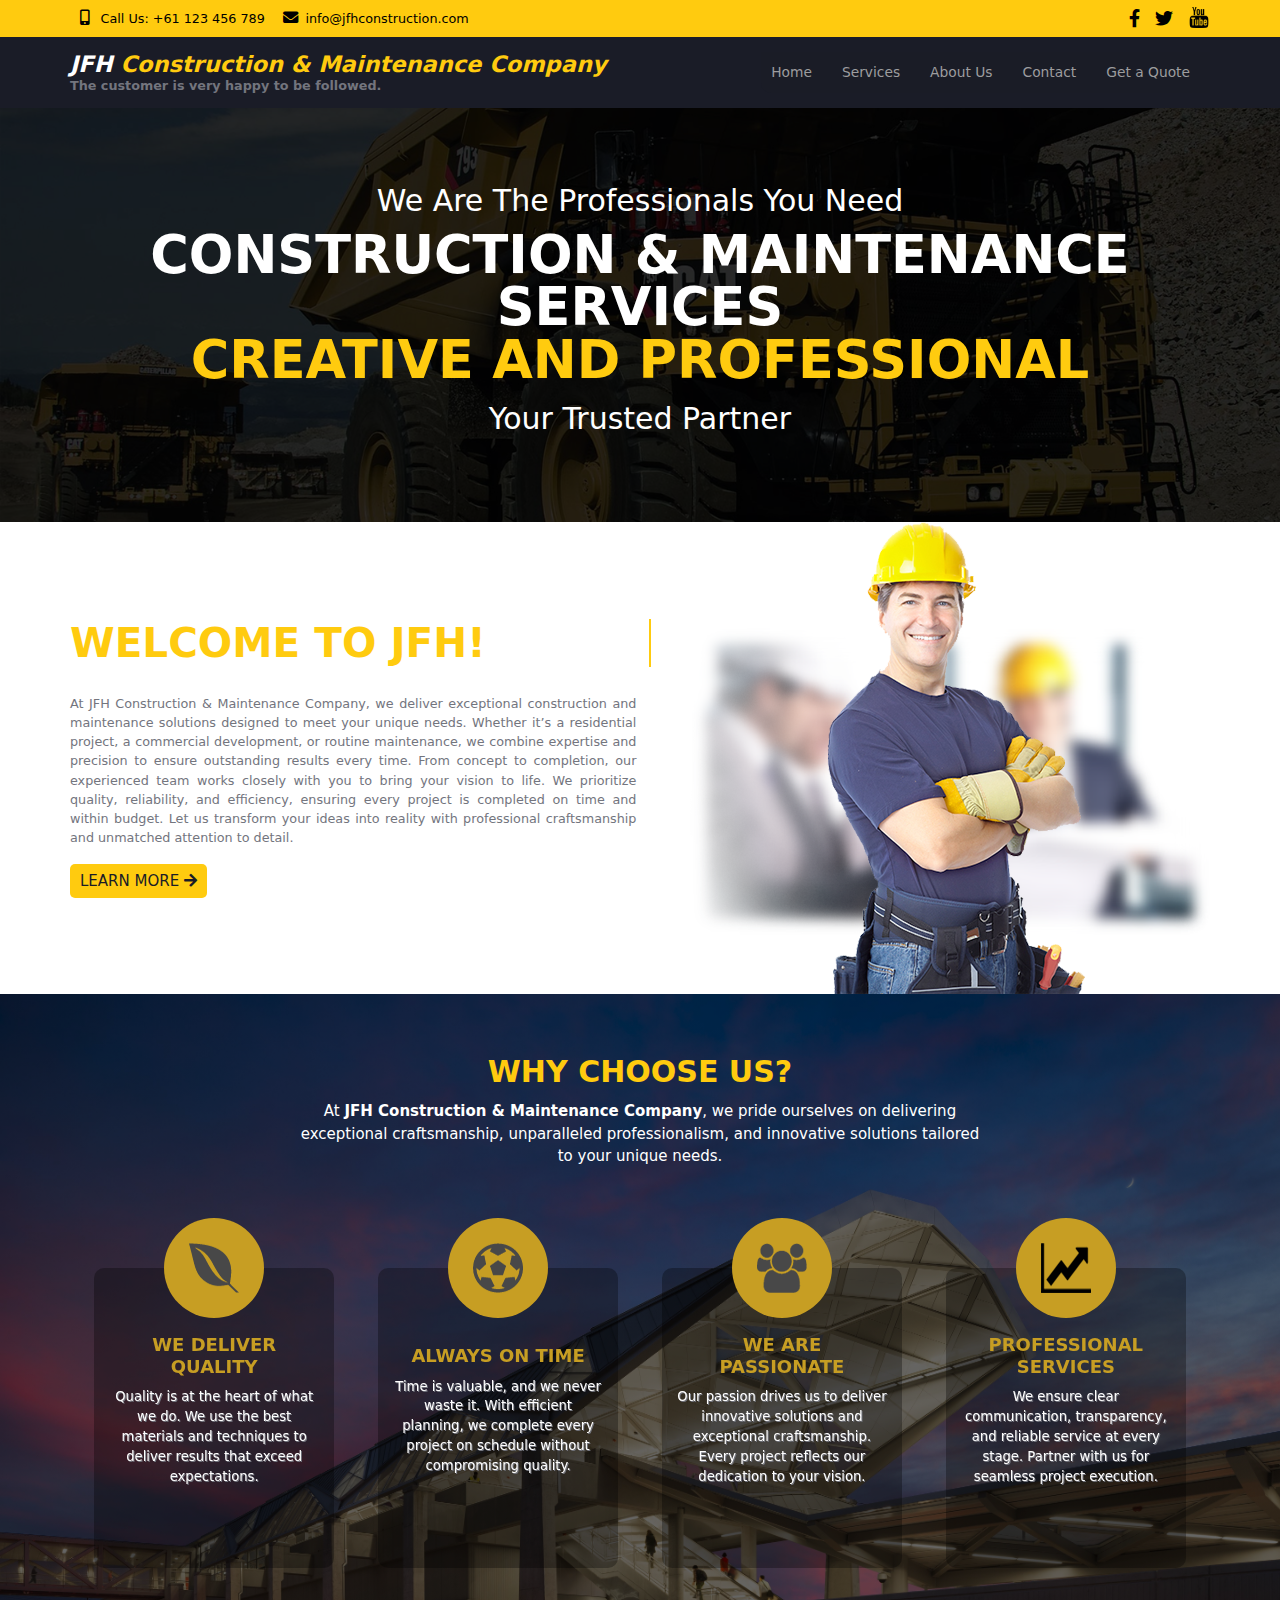
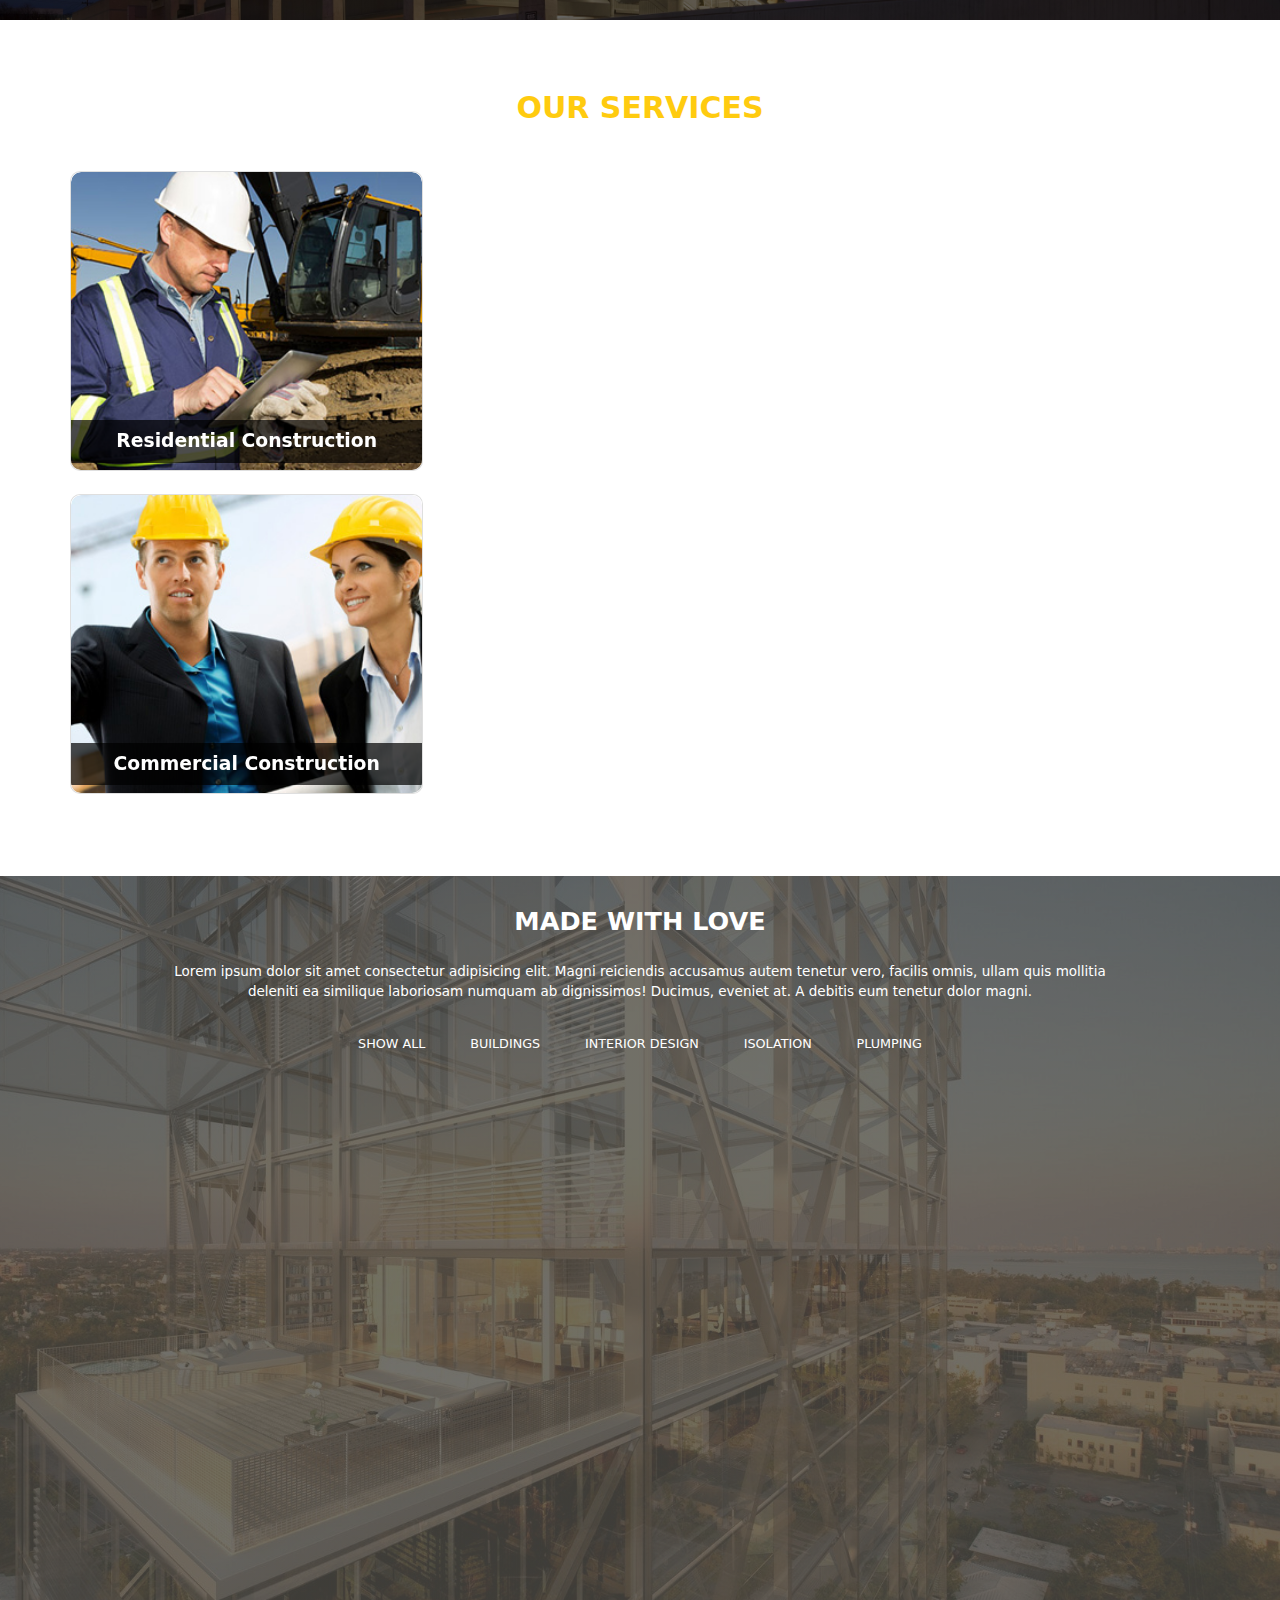
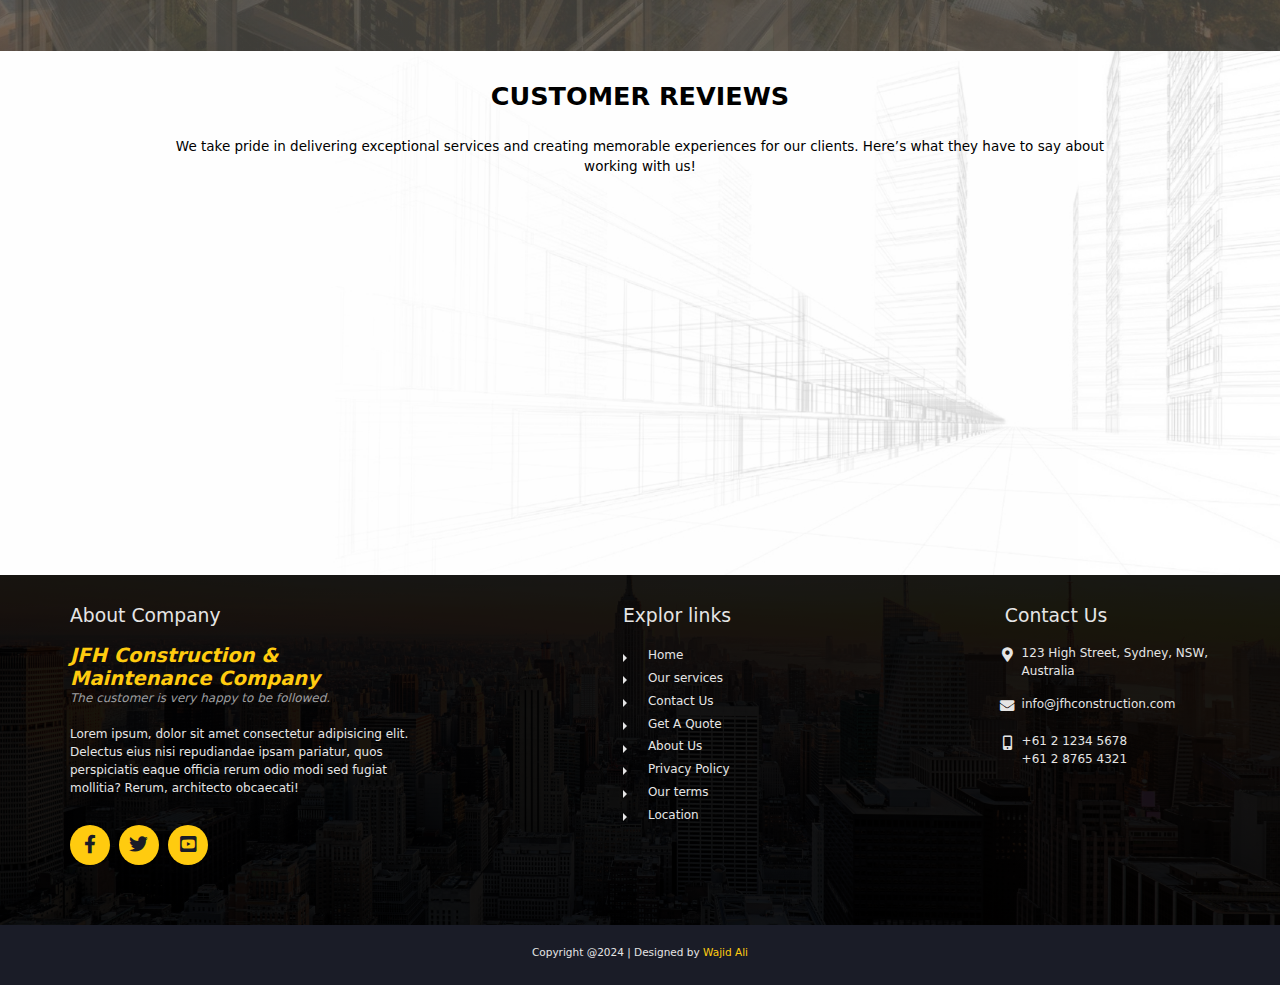
==== commit 3cb33764: "final customer review section | stable" ====
--- a/index.html
+++ b/index.html
@@ -308,6 +308,7 @@
             </div>
         </div>
     </section> -->
+        
     <section id="sec-4">
         <div class="container">
             <h1>made with love</h1>
@@ -330,39 +331,43 @@
             </div>
         </div>
     </section>
-    <section id="sec-5">
+
+
+
+
+    <!-- <section id="sec-5">
         <div class="container">
             <h1>customer reviews</h1>
-            <p>Lorem ipsum dolor sit amet consectetur adipisicing elit. Magni reiciendis accusamus autem tenetur vero, facilis omnis, ullam quis mollitia deleniti ea similique laboriosam numquam ab dignissimos! Ducimus, eveniet at. A debitis eum tenetur dolor magni.</p>
+            <p>We take pride in delivering exceptional services and creating memorable experiences for our clients. Here’s what they have to say about working with us!</p>
             <div class="cont">
                 <article class="quoteblock">
                     <div class="quotetxt arrow">
                         <p><img src="Images/blockquote2.png" alt="quote mark"></p>
-                        <p>Lorem, ipsum dolor sit amet consectetur adipisicing elit. Eius ipsum id inventore facilis laboriosam est possimus explicabo quis ipsa, perferendis nam ratiendus neque earum iure maxime non soluta voluptates deleniti provident! Commodi, eveniet?</p>
+                        <p>The team was incredibly professional and efficient. They transformed my vision into reality, and the result was beyond my expectations. Highly recommend their services!</p>
                     </div>
                     <figure>
-                        <img class="customer" src="Images/cust1.png" alt="customer1">
-                        <figcaption>John smith</figcaption>
+                        <img class="customer" src="Images/customer-review-icon.png" alt="customer1">
+                        <figcaption>Emma Johnson</figcaption>
                     </figure>
                 </article>
                 <article class="quoteblock">
                     <div class="quotetxt arrow">
                         <p><img src="Images/blockquote1.png" alt="quote mark"></p>
-                        <p>Lorem, ipsum dolor sit amet consectetur adipisicing elit. Eius ipsum id inventore facilis laboriosam est possimus explicabo quis ipsa, perferendis nam ratiendus neque earum iure maxime non soluta voluptates deleniti provident! Commodi, eveniet?</p>
+                        <p>Amazing attention to detail! The entire process was smooth, and the final outcome was nothing short of perfection. I couldn’t be happier with the results.</p>
                     </div>
                     <figure>
-                        <img class="customer" src="Images/cust1.png" alt="customer1">
-                        <figcaption>John smith</figcaption>
+                        <img class="customer" src="Images/customer-review-icon.png" alt="customer1">
+                        <figcaption>Liam Brown</figcaption>
                     </figure>
                 </article>
                 <article class="quoteblock">
                     <div class="quotetxt arrow">
                         <p><img src="Images/blockquote2.png" alt="quote mark"></p>
-                        <p>Lorem, ipsum dolor sit amet consectetur adipisicing elit. Eius ipsum id inventore facilis laboriosam est possimus explicabo quis ipsa, perferendis nam ratiendus neque earum iure maxime non soluta voluptates deleniti provident! Commodi, eveniet?</p>
+                        <p>Exceptional service from start to finish. The staff was friendly, responsive, and truly cared about delivering the best experience. Thank you for an outstanding job!</p>
                     </div>
                     <figure>
-                        <img class="customer" src="Images/cust1.png" alt="customer1">
-                        <figcaption>John smith</figcaption>
+                        <img class="customer" src="Images/customer-review-icon.png" alt="customer1">
+                        <figcaption>Sophia Wilson</figcaption>
                     </figure>
                 </article>
             </div>
@@ -382,7 +387,49 @@
                 </form>
             </div>
         </div>
-    </section>
+    </section> -->
+
+    <section id="sec-5">
+        <div class="container">
+            <h1>Customer Reviews</h1>
+            <p>We take pride in delivering exceptional services and creating memorable experiences for our clients. Here’s what they have to say about working with us!</p>
+            <div class="cont">
+                <article class="quoteblock animate-on-scroll">
+                    <div class="quotetxt arrow">
+                        <p><img src="Images/blockquote2.png" alt="quote mark"></p>
+                        <p>The team was incredibly professional and efficient. They transformed my vision into reality, and the result was beyond my expectations. Highly recommend their services!</p>
+                    </div>
+                    <figure class="animate-on-scroll">
+                        <img class="customer" src="Images/customer-review-icon.png" alt="customer1">
+                        <figcaption>Emma Johnson</figcaption>
+                    </figure>
+                </article>
+                <article class="quoteblock animate-on-scroll">
+                    <div class="quotetxt arrow">
+                        <p><img src="Images/blockquote1.png" alt="quote mark"></p>
+                        <p>Amazing attention to detail! The entire process was smooth, and the final outcome was nothing short of perfection. I couldn’t be happier with the results.</p>
+                    </div>
+                    <figure class="animate-on-scroll">
+                        <img class="customer" src="Images/customer-review-icon.png" alt="customer1">
+                        <figcaption>Liam Brown</figcaption>
+                    </figure>
+                </article>
+                <article class="quoteblock animate-on-scroll">
+                    <div class="quotetxt arrow">
+                        <p><img src="Images/blockquote2.png" alt="quote mark"></p>
+                        <p>Exceptional service from start to finish. The staff was friendly, responsive, and truly cared about delivering the best experience. Thank you for an outstanding job!</p>
+                    </div>
+                    <figure class="animate-on-scroll">
+                        <img class="customer" src="Images/customer-review-icon.png" alt="customer1">
+                        <figcaption>Sophia Wilson</figcaption>
+                    </figure>
+                </article>
+            </div>
+        </div>
+    </section>
+    
+
+
     <section id="sec-6">
         <div class="container">
             <div class="about">
--- a/css/styles.css
+++ b/css/styles.css
@@ -685,6 +685,7 @@
     bottom: 0;
 }
 
+
 /* SECTION 4 */
 #sec-4{
     background: linear-gradient(rgba(78, 76, 70, 0.8),rgba(78, 76, 70, 0.8)), url(../Images/bg2.jpg) no-repeat center center/cover;
@@ -740,8 +741,11 @@
     margin-bottom: 10px;
     width: 48%;
 }
+
+
+
 /* SECTION 5 */
-#sec-5{
+/* #sec-5{
     background: url(../Images/bg3.jpg) no-repeat center center/cover;
     text-align: center;
     padding-top: 2rem;
@@ -869,6 +873,111 @@
 .invalid{
     box-shadow: inset 0px 0px 10px #e67a7a;
 }
+
+.customer{
+    width: 70px;
+    height: 80px;
+} */
+
+
+#sec-5 {
+    background: url(../Images/bg3.jpg) no-repeat center center/cover;
+    text-align: center;
+    padding-top: 2rem;
+    font-size: 0.9rem;
+}
+#sec-5 h1 {
+    text-transform: uppercase;
+    font-size: 1.7rem;
+    margin-bottom: 1.6rem;
+    color: var(--txtaccent4);
+    font-weight: 800;
+}
+#sec-5 h1+p {
+    color: var(--txtaccent4);
+    padding: 0px 2rem;
+    margin-bottom: 4rem;
+}
+#sec-5 .cont {
+    display: flex;
+    flex-flow: wrap;
+    justify-content: center;
+    gap: 5vh;
+}
+#sec-5 article {
+    width: 70%;
+}
+
+#sec-5 article:nth-of-type(2) div.quotetxt {
+    color: var(--bgaccent);
+    background-color: var(--haccent);
+}
+
+#sec-5 .quotetxt {
+    display: flex;
+    align-items: stretch;
+    padding: 1.8em 1.7em 2em 1em;
+    background-color: var(--txtaccent5);
+    text-align: justify;
+    word-break: break-all;    
+    position: relative;
+}
+#sec-5 .quotetxt p:first-child {
+    padding-right: 0.7em;
+}
+#sec-5 .quotetxt p:first-child img {
+    min-width: 100%;
+}
+#sec-5 .quotetxt p:last-child {
+    padding-top: 3px;
+}
+#sec-5 .arrow:after {
+    content: '';
+    position: absolute;
+    border: 15px solid transparent;
+    border-top-color: var(--txtaccent5);
+    left: calc(50% - 15px);
+    top: 100%;
+}
+
+#sec-5 article:nth-child(2) .arrow:after {
+    content: '';
+    position: absolute;
+    border: 15px solid transparent;
+    border-top-color: var(--haccent);
+    left: calc(50% - 15px);
+    top: 100%;
+}
+
+#sec-5 figure {
+    margin-top: 1.85rem;
+}
+#sec-5 .customer {
+    display: block;
+    margin: 0px auto;
+    border-radius: 50%;
+    width: 70px;
+    height: 80px;
+}
+#sec-5 figcaption {
+    text-transform: uppercase;
+    font-weight: 600;
+    text-shadow: 1px 1px #73757E;
+}
+/* Animation styles */
+.animate-on-scroll {
+    opacity: 0;
+    transform: translateY(20px);
+    transition: opacity 1s ease, transform 1s ease;
+}
+.animate-on-scroll.visible {
+    opacity: 1;
+    transform: translateY(0);
+}
+
+
+
+
 /* SECTION SIX */
 #sec-6{
     background: linear-gradient(rgba(0, 0, 0,0.9),rgba(0, 0, 0,0.9)), url(../Images/rascacielos-nueva-york.jpg) no-repeat center center/cover;
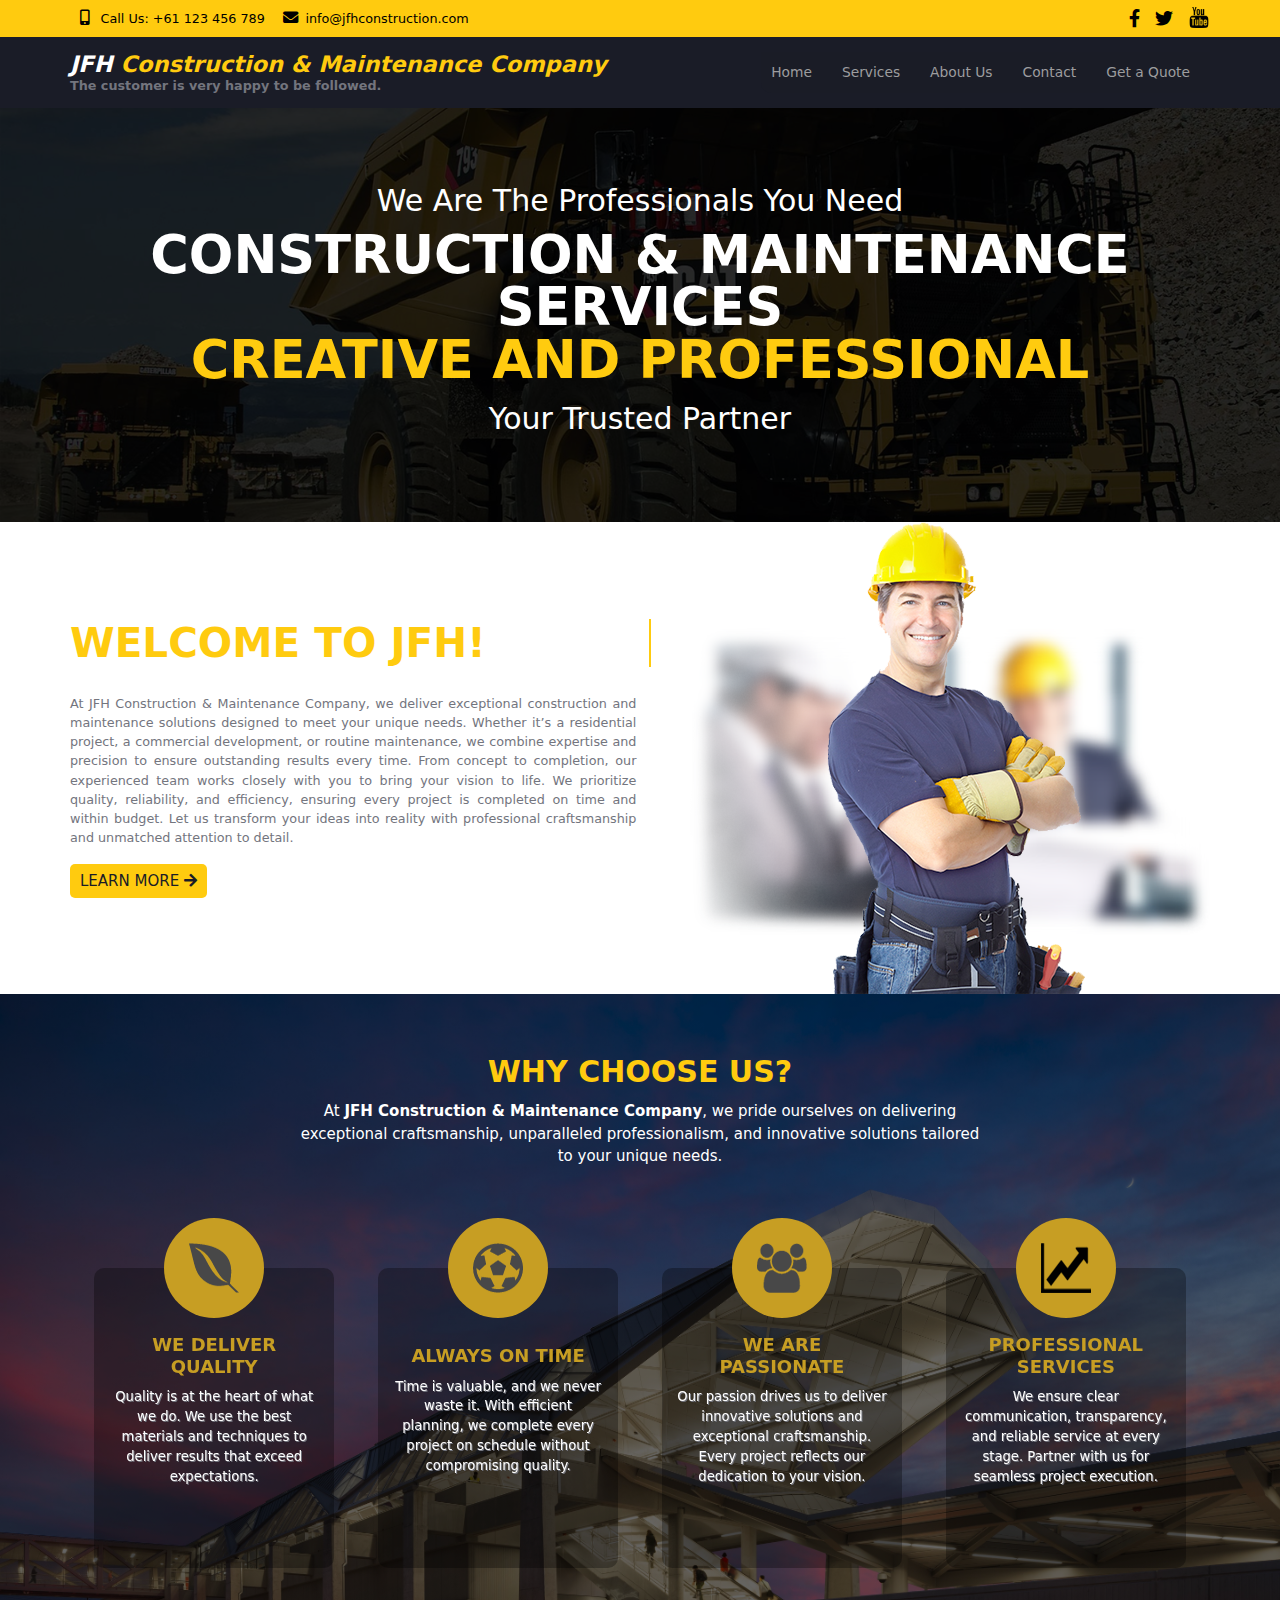
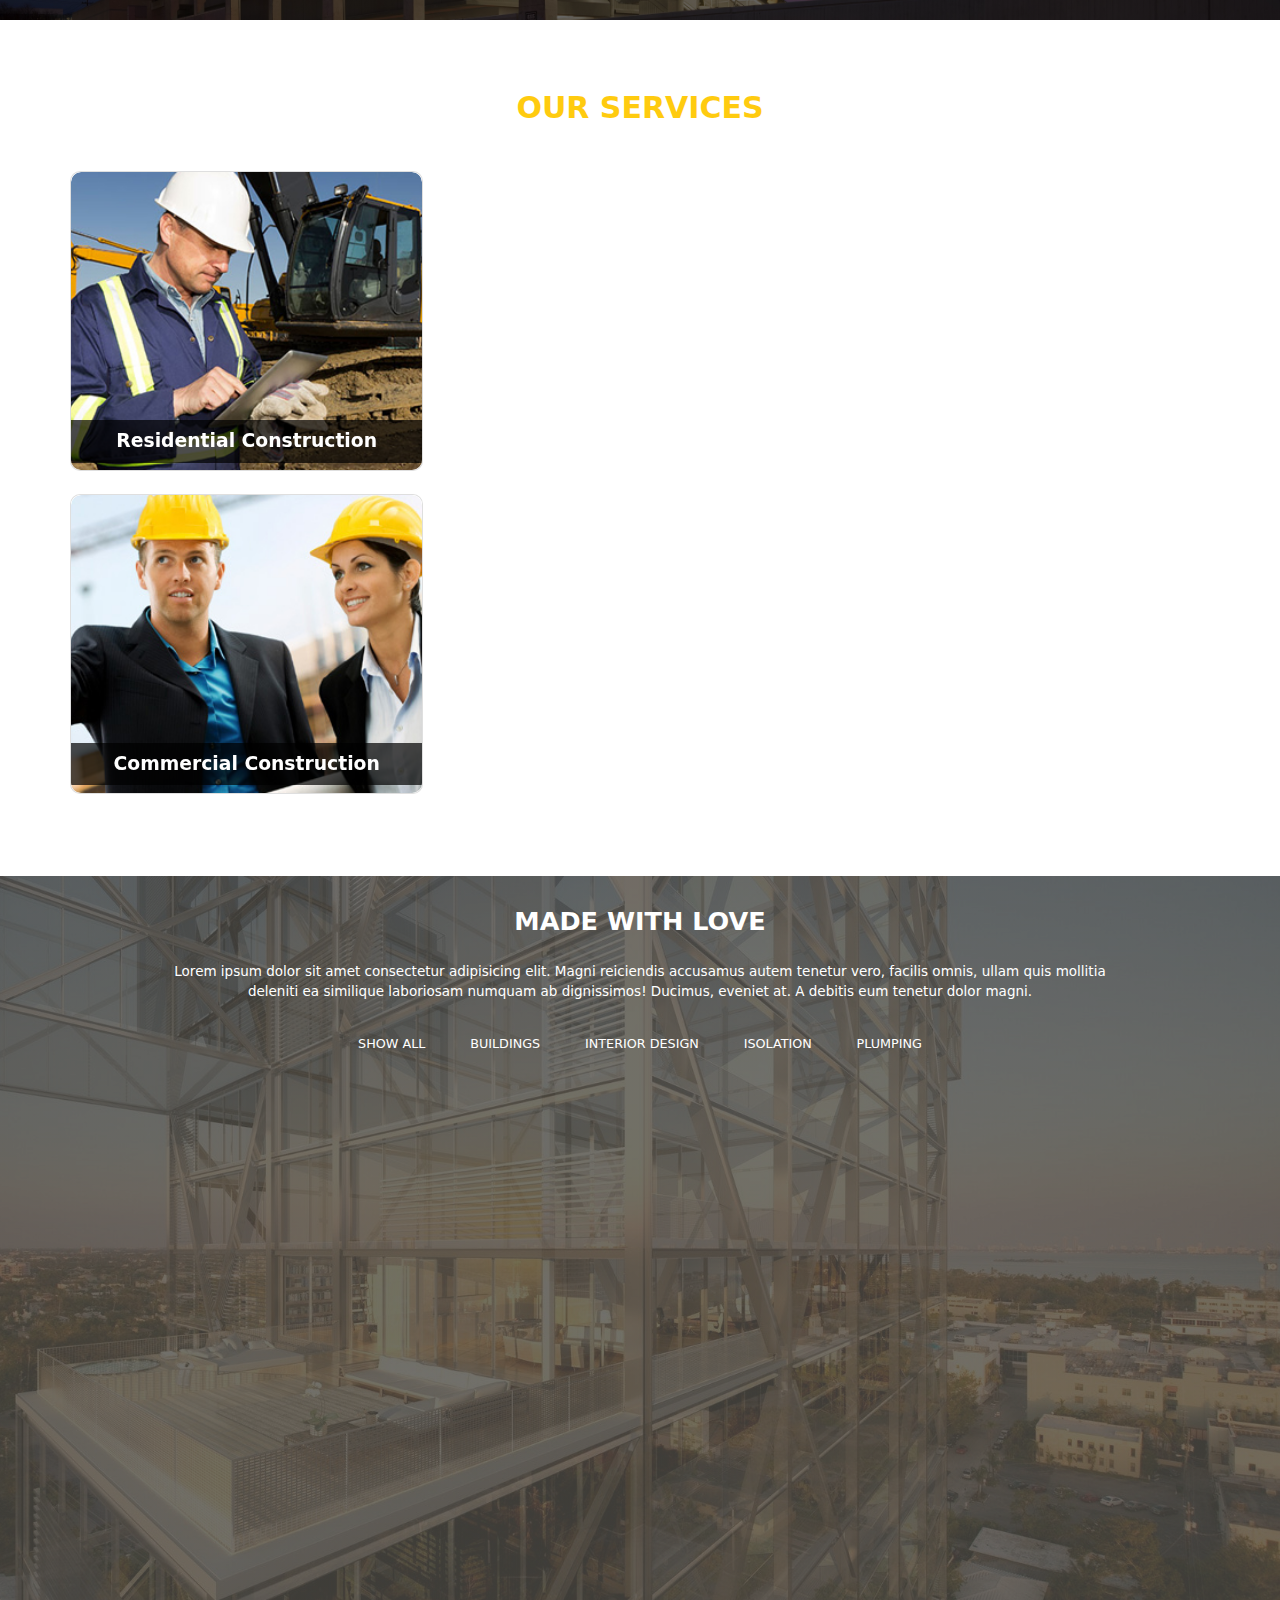
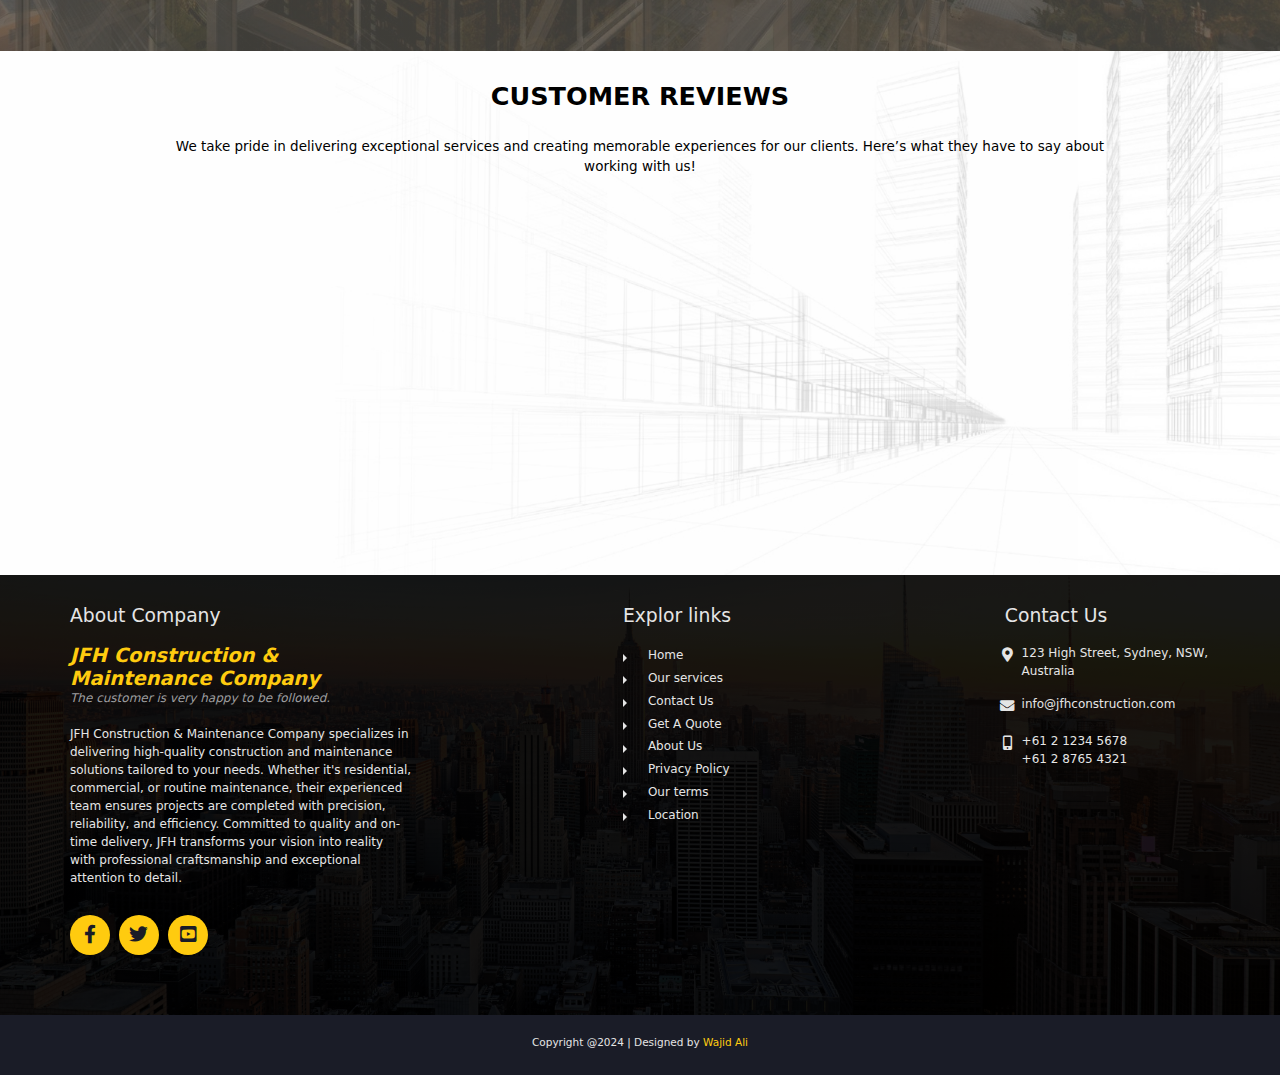
==== commit 780e8fad: "Final Footer | Stable" ====
--- a/index.html
+++ b/index.html
@@ -438,7 +438,7 @@
                     JFH Construction & Maintenance Company
                     <p>The customer is very happy to be followed.</p>
                 </h2>
-                <p>Lorem ipsum, dolor sit amet consectetur adipisicing elit. Delectus eius nisi repudiandae ipsam pariatur, quos perspiciatis eaque officia rerum odio modi sed fugiat mollitia? Rerum, architecto obcaecati!</p>
+                <p>JFH Construction & Maintenance Company specializes in delivering high-quality construction and maintenance solutions tailored to your needs. Whether it's residential, commercial, or routine maintenance, their experienced team ensures projects are completed with precision, reliability, and efficiency. Committed to quality and on-time delivery, JFH transforms your vision into reality with professional craftsmanship and exceptional attention to detail.</p>
                 <a href="#"><i class="fab fa-facebook-f"></i></a>
                 <a href="#"><i class="fab fa-twitter"></i></i></a>
                 <a href="#"><i class="fab fa-youtube-square"></i></a>
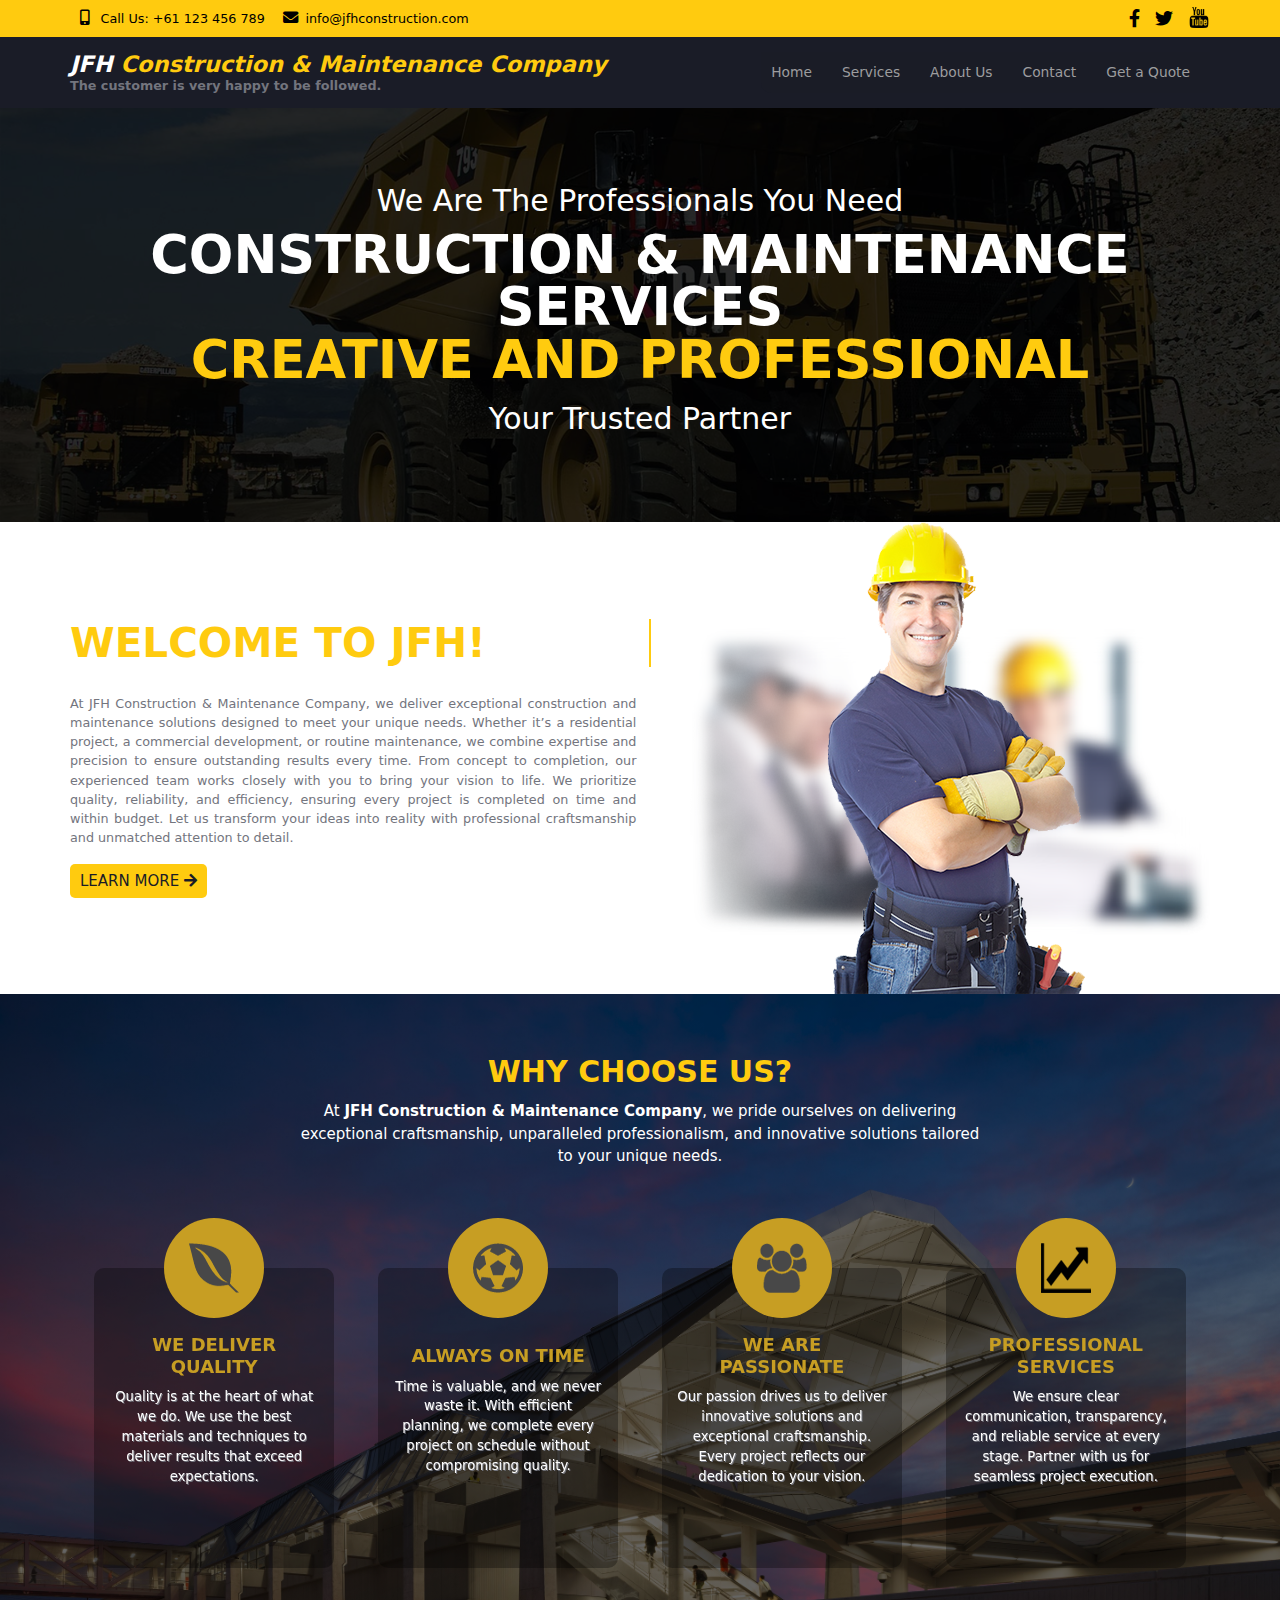
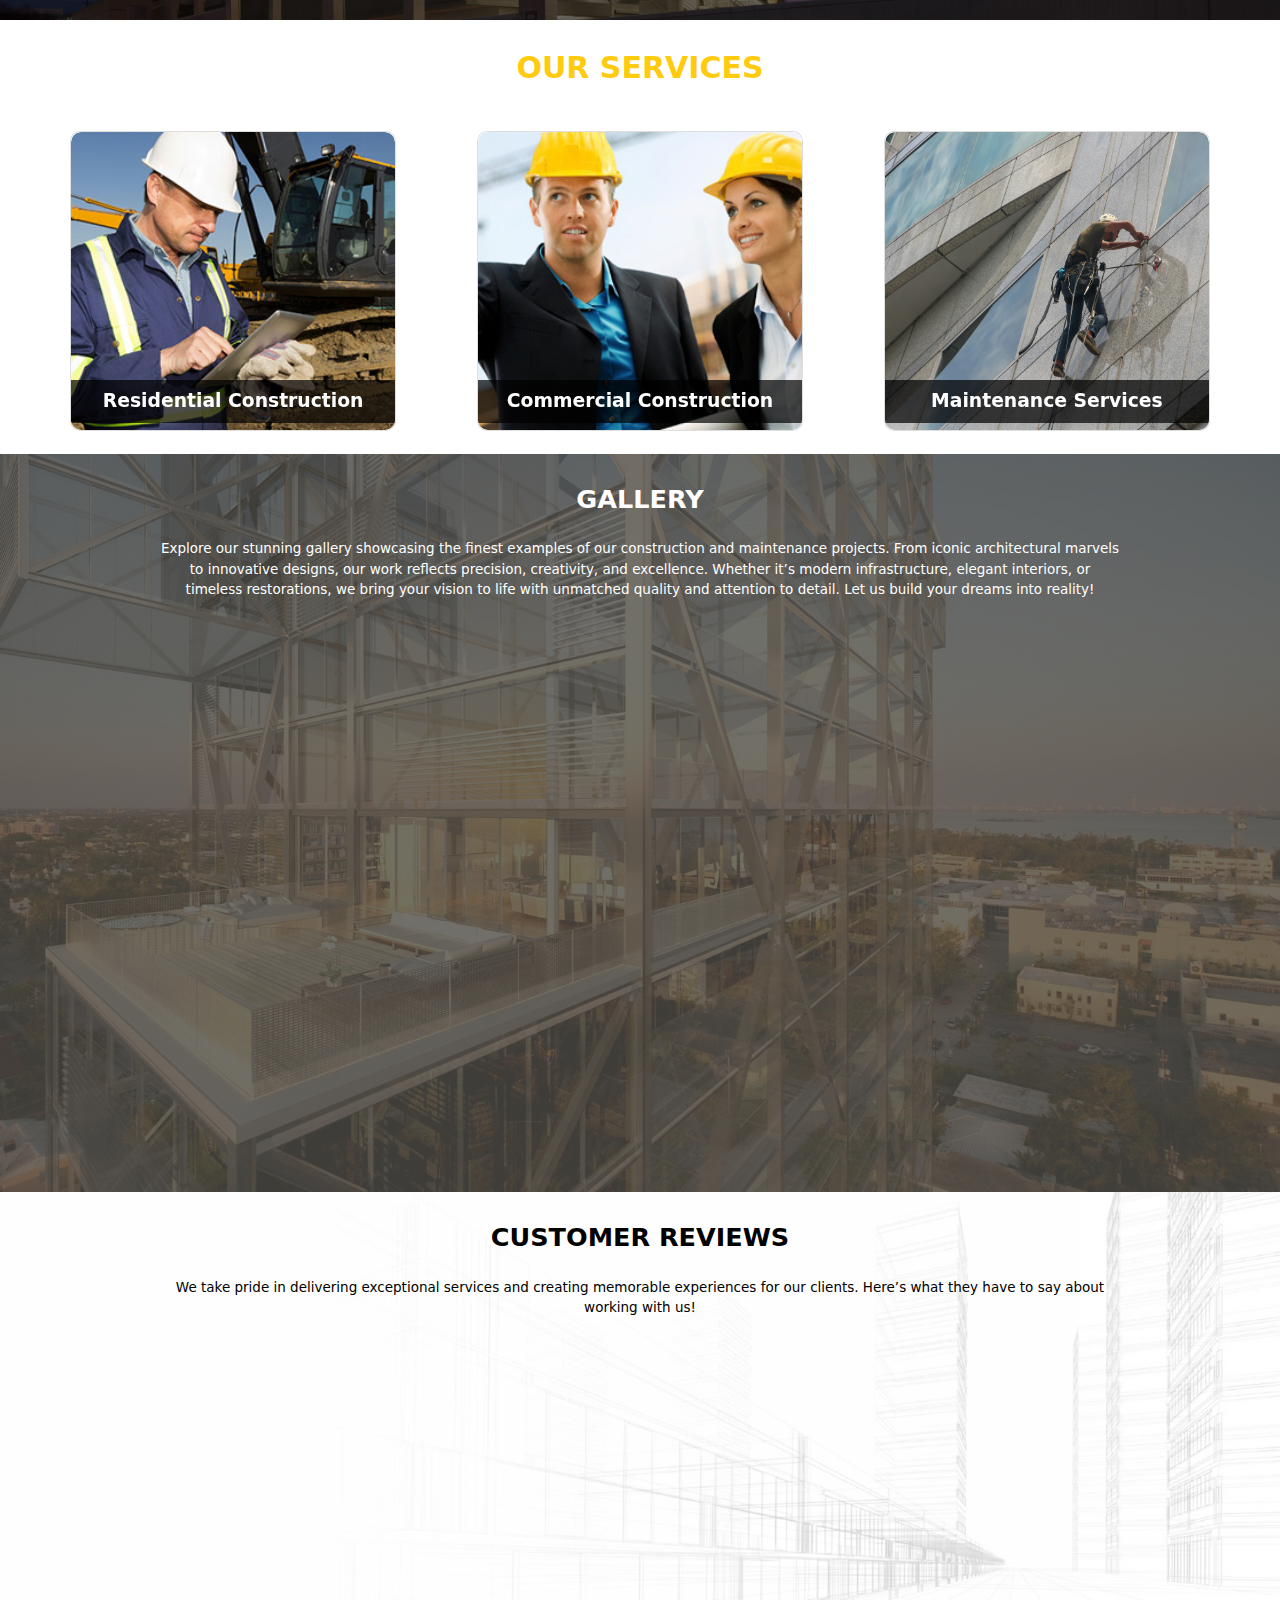
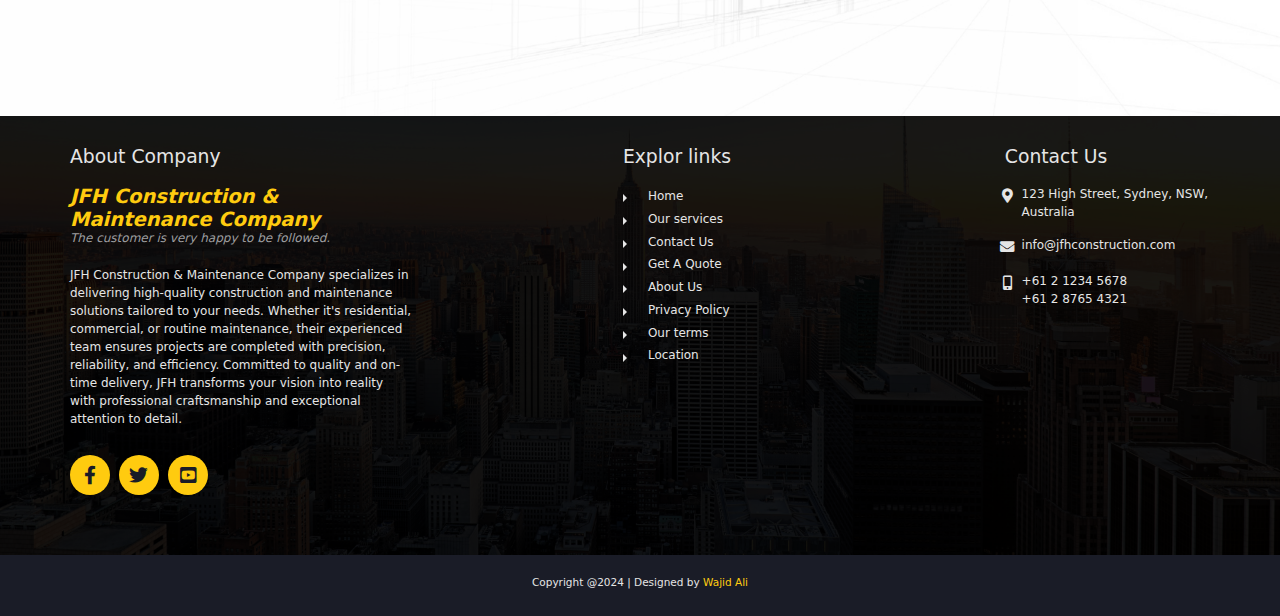
==== commit c43ce900: "Home page complete | Stable" ====
--- a/index.html
+++ b/index.html
@@ -233,6 +233,7 @@
    <section id="sec-3">
     <div class="container text-center">
         <h1 class="mb-5">Our Services</h1>
+        <!-- <div class="row justify-content-between"> -->
         <div class="row justify-content-between">
             <!-- Residential Construction -->
             <div class="col-lg-5 mb-4 custom-width">
@@ -265,6 +266,21 @@
                     </div>
                 </div>
             </div>
+            <!-- Maintenance Services -->
+            <div class="col-lg-5 mb-4 custom-width">
+                <div class="card flip-card">
+                    <div class="flip-card-inner">
+                        <div class="flip-card-front">
+                            <img src="Images/card3 serivces.jpg" class="card-img-top" alt="Commercial Construction">
+                            <h5 class="caption">Maintenance Services</h5>
+                        </div>
+                        <div class="flip-card-back card-body">
+                            <p>We provide reliable maintenance solutions to keep your buildings, retail spaces, and industrial facilities running smoothly.</p>
+                            <a href="services.html#commercial" class="btn btn-warning text-white">Learn More</a>
+                        </div>
+                    </div>
+                </div>
+            </div>
         </div>
     </div>
 </section>
@@ -311,15 +327,15 @@
         
     <section id="sec-4">
         <div class="container">
-            <h1>made with love</h1>
-            <p>Lorem ipsum dolor sit amet consectetur adipisicing elit. Magni reiciendis accusamus autem tenetur vero, facilis omnis, ullam quis mollitia deleniti ea similique laboriosam numquam ab dignissimos! Ducimus, eveniet at. A debitis eum tenetur dolor magni.</p>
-            <div class="filter">
+            <h1>Gallery</h1>
+            <p>Explore our stunning gallery showcasing the finest examples of our construction and maintenance projects. From iconic architectural marvels to innovative designs, our work reflects precision, creativity, and excellence. Whether it’s modern infrastructure, elegant interiors, or timeless restorations, we bring your vision to life with unmatched quality and attention to detail. Let us build your dreams into reality!</p>
+            <!-- <div class="filter">
                 <a href="#">Show all</a>
                 <a href="#">buildings</a>
                 <a href="#">interior design</a>
                 <a href="#">isolation</a>
                 <a href="#">plumping</a>
-            </div>
+            </div> -->
             <div class="cont">
                 <img class="wow animated fadeIn slow" src="Images/gallery1.jpg" alt="pic">
                 <aside>
--- a/css/styles.css
+++ b/css/styles.css
@@ -605,6 +605,7 @@
     text-transform: uppercase;
     font-size: 2rem;
     margin-bottom: 30px;
+    margin-top: 30px;
     text-align: center;
     color: var(--haccent);
     font-weight: 900;
@@ -613,7 +614,7 @@
 /* Ensure custom width for cards in Section 3 */
 #sec-3 .custom-width {
     flex: 0 0 auto; /* Prevent Bootstrap's column shrinking behavior */
-    width: 100%;
+    width: 30%;
     max-width: 100%; /* Adjust width to make both cards fit in a single row */
 }
 
@@ -1231,20 +1232,8 @@
     #sec-2 article figure img{
         max-width: 55%;
     }
-    #sec-3 {
-        padding-top: 40px;
-        padding-bottom: 50px;
-    }
-    #sec-3 .cont{
-        flex-direction: row;
-    }
-    #sec-3 .card{
-        width: 48%;
-    }
-    #sec-3 .card:last-child{
-        margin-left: auto;
-        margin-right: auto;
-    }
+
+
     #sec-4 .cont{
         width: 100%;
         margin: 0px;
@@ -1319,17 +1308,7 @@
     #sec-2 article figure{
         max-width: 21%;
     }
-    #sec-3 {
-        padding-top: 70px;
-        padding-bottom: 60px;
-    }
-    #sec-3 .card{
-        width: 31%;
-    }
-    #sec-3 .card:last-child{
-        margin-left: 0px;
-        margin-right: 0px;
-    }
+
     #sec-4 .cont{
         display: flex;
         flex-flow: row wrap;
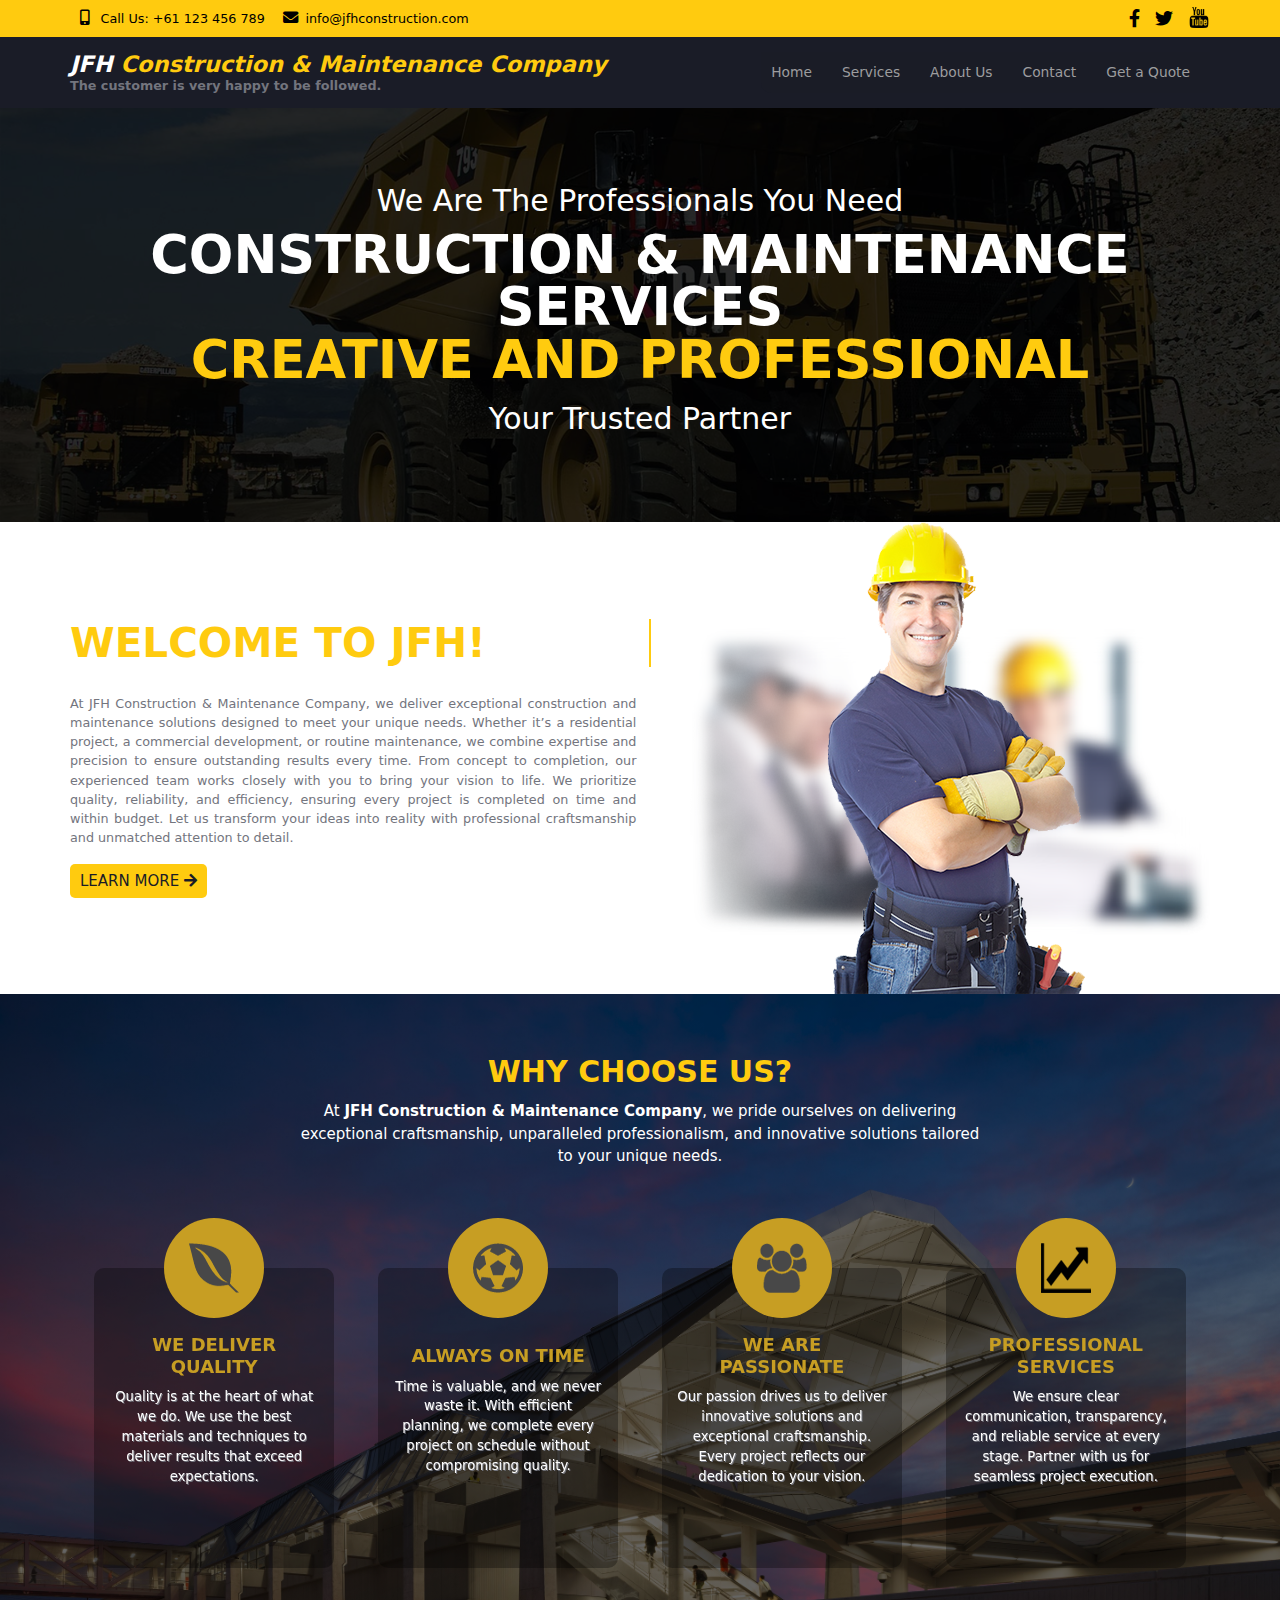
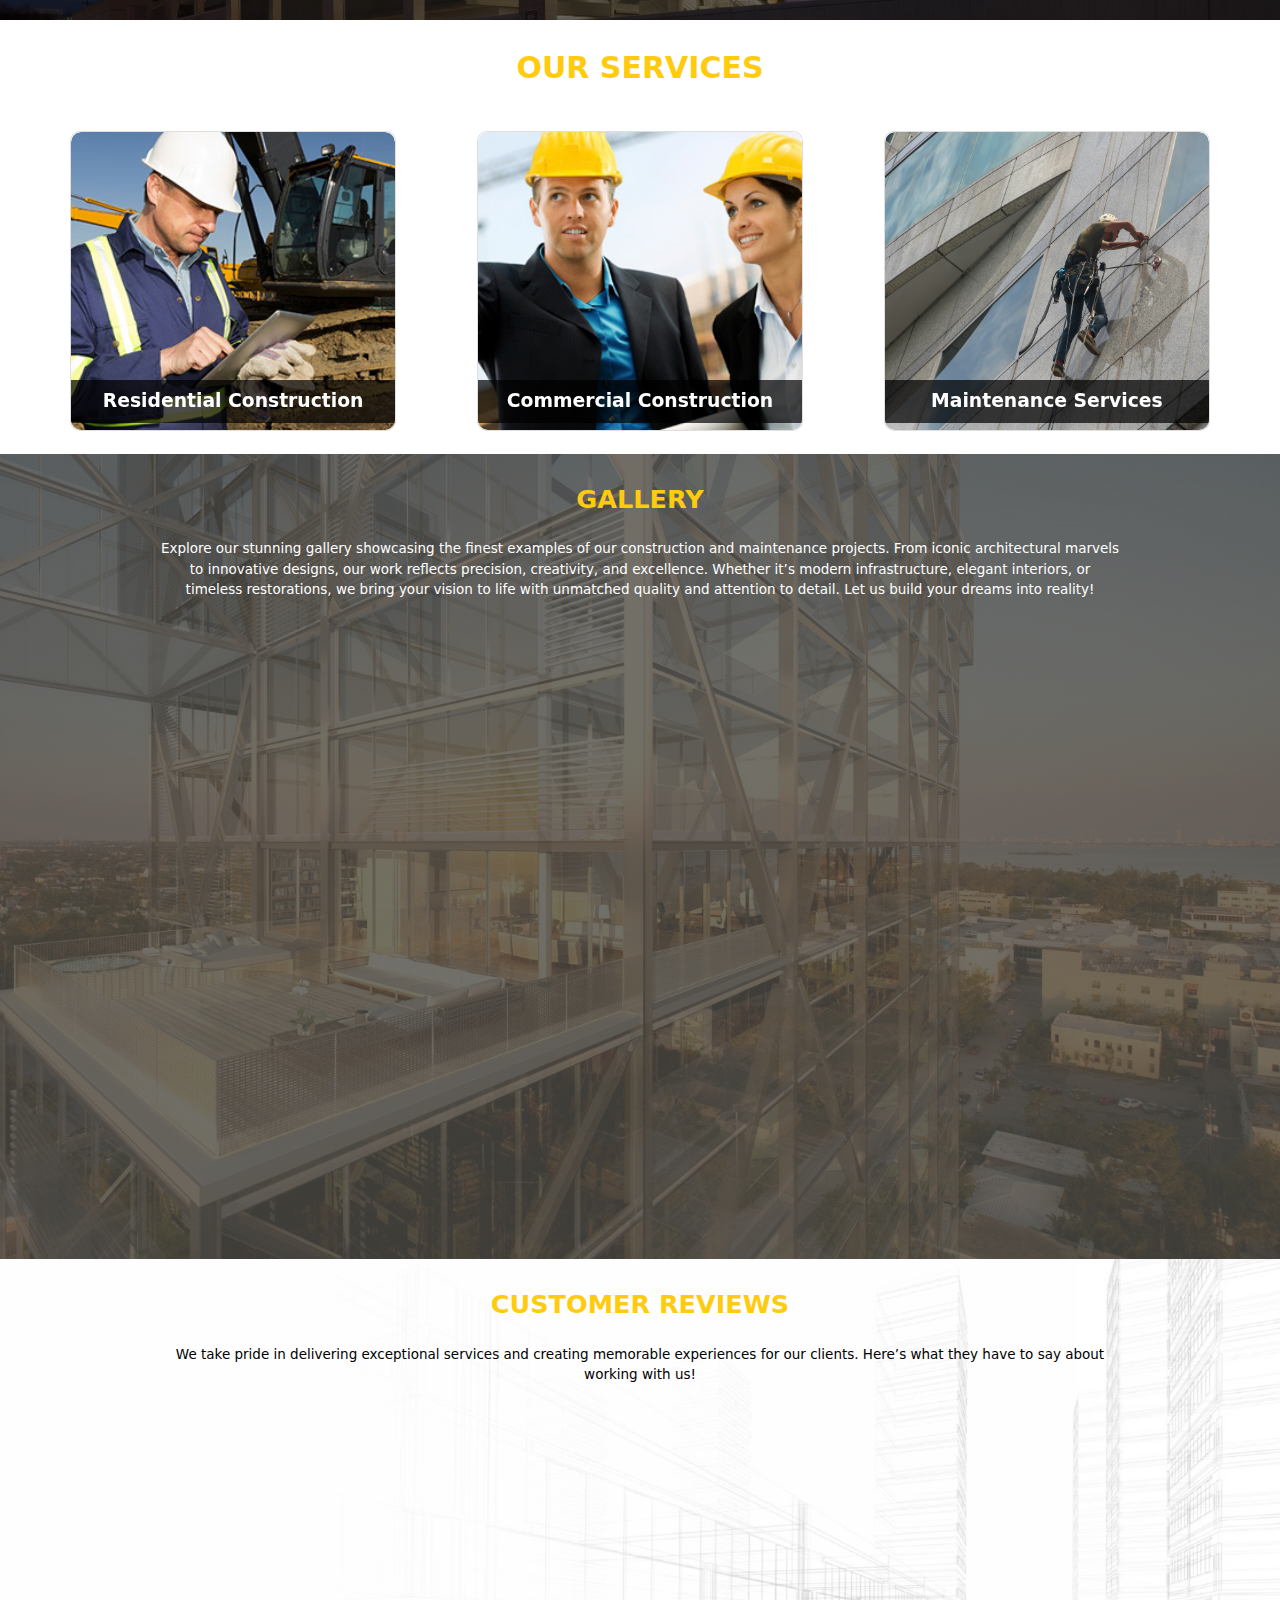
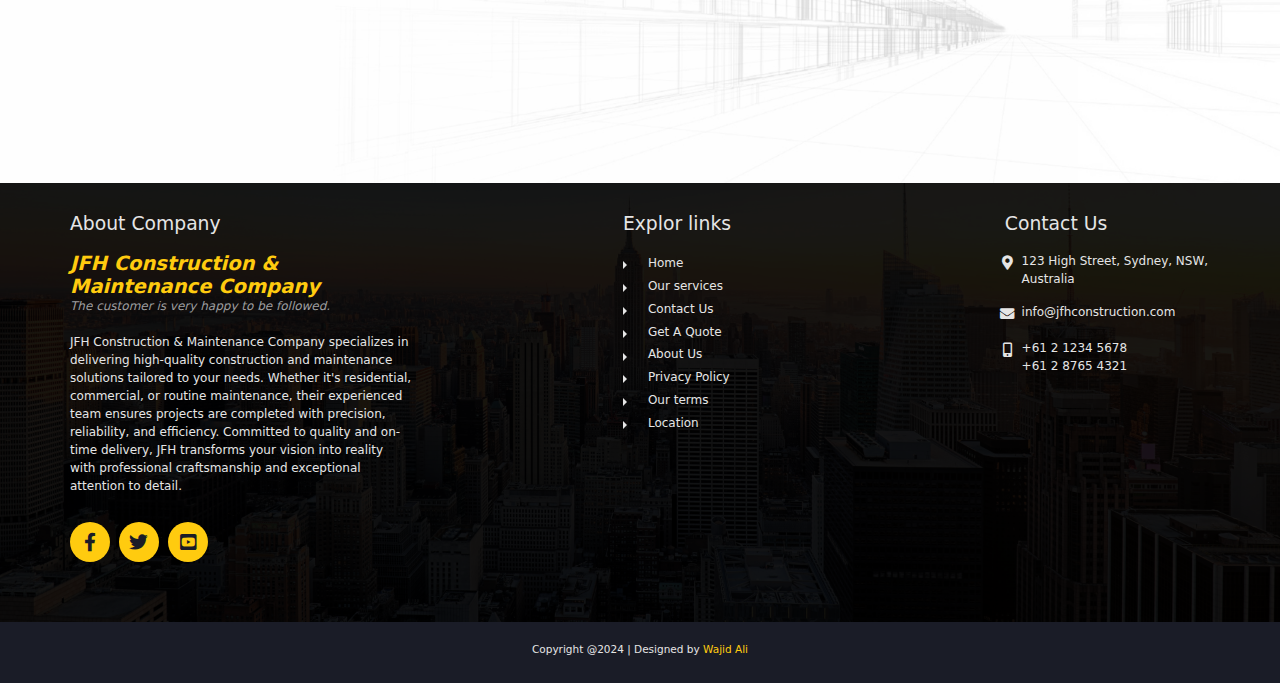
==== commit ec749535: "Home page complete | Stable" ====
--- a/index.html
+++ b/index.html
@@ -245,7 +245,7 @@
                         </div>
                         <div class="flip-card-back card-body">
                             <p>We construct new homes, extensions, and granny flats tailored to your unique needs.</p>
-                            <a href="services.html#residential" class="btn btn-warning text-white">Learn More</a>
+                            <a href="services.html#residential" class="btn btn-warning text-white">Learn More <i class="fas fa-arrow-right"></i></a>
                         </div>
                     </div>
                 </div>
@@ -261,7 +261,7 @@
                         </div>
                         <div class="flip-card-back card-body">
                             <p>We deliver efficient office buildings, retail spaces, and industrial facility construction.</p>
-                            <a href="services.html#commercial" class="btn btn-warning text-white">Learn More</a>
+                            <a href="services.html#commercial" class="btn btn-warning text-white">Learn More <i class="fas fa-arrow-right"></i></a>
                         </div>
                     </div>
                 </div>
@@ -276,7 +276,7 @@
                         </div>
                         <div class="flip-card-back card-body">
                             <p>We provide reliable maintenance solutions to keep your buildings, retail spaces, and industrial facilities running smoothly.</p>
-                            <a href="services.html#commercial" class="btn btn-warning text-white">Learn More</a>
+                            <a href="services.html#commercial" class="btn btn-warning text-white">Learn More <i class="fas fa-arrow-right"></i></a>
                         </div>
                     </div>
                 </div>
@@ -340,7 +340,7 @@
                 <img class="wow animated fadeIn slow" src="Images/gallery1.jpg" alt="pic">
                 <aside>
                     <img src="Images/gallery3.jpg" alt="pic" class="wow animated flipInX delay-1s">
-                    <img src="Images/gallery2.jpg" alt="pic" class="wow animated flipInX delay-1s slower">
+                    <img src="Images/gallery2.jpeg" alt="pic" class="wow animated flipInX delay-1s slower">
                     <img src="Images/gallery4.jpg" alt="pic" class="wow animated flipInX delay-2s">
                     <img src="Images/gallery5.jpg" alt="pic" class="wow animated flipInX delay-2s slower">
                 </aside>    
@@ -423,7 +423,7 @@
                 <article class="quoteblock animate-on-scroll">
                     <div class="quotetxt arrow">
                         <p><img src="Images/blockquote1.png" alt="quote mark"></p>
-                        <p>Amazing attention to detail! The entire process was smooth, and the final outcome was nothing short of perfection. I couldn’t be happier with the results.</p>
+                        <p>Amazing attention to detail! The entire process was smooth, and the final outcome was nothing short of perfection.I was very happy  with the results.</p>
                     </div>
                     <figure class="animate-on-scroll">
                         <img class="customer" src="Images/customer-review-icon.png" alt="customer1">
--- a/css/styles.css
+++ b/css/styles.css
@@ -698,7 +698,7 @@
     text-transform: uppercase;
     font-size: 1.7rem;
     margin-bottom: 1.6rem;
-    color: var(--txtaccent);
+    color: var(--haccent);
     font-weight: 800;
 }
 #sec-4 p{
@@ -891,7 +891,7 @@
     text-transform: uppercase;
     font-size: 1.7rem;
     margin-bottom: 1.6rem;
-    color: var(--txtaccent4);
+    color: var(--haccent);
     font-weight: 800;
 }
 #sec-5 h1+p {
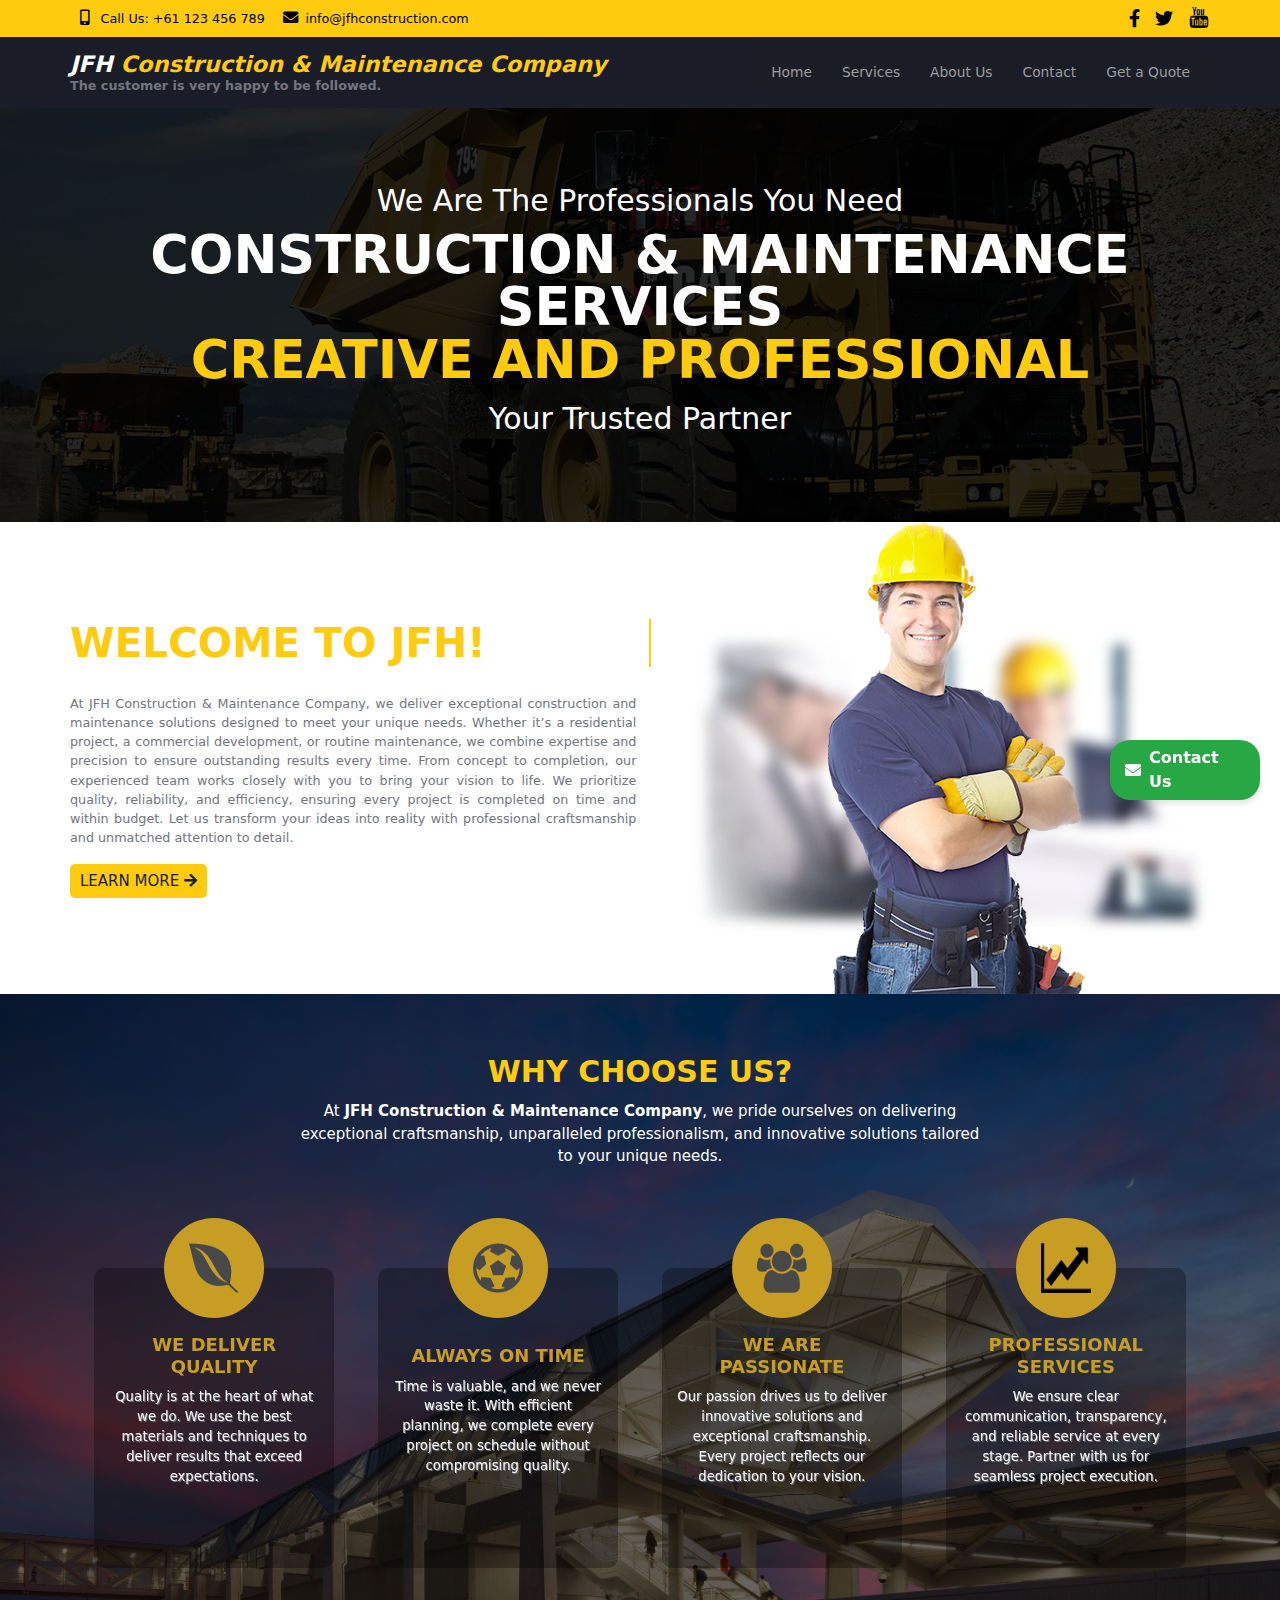
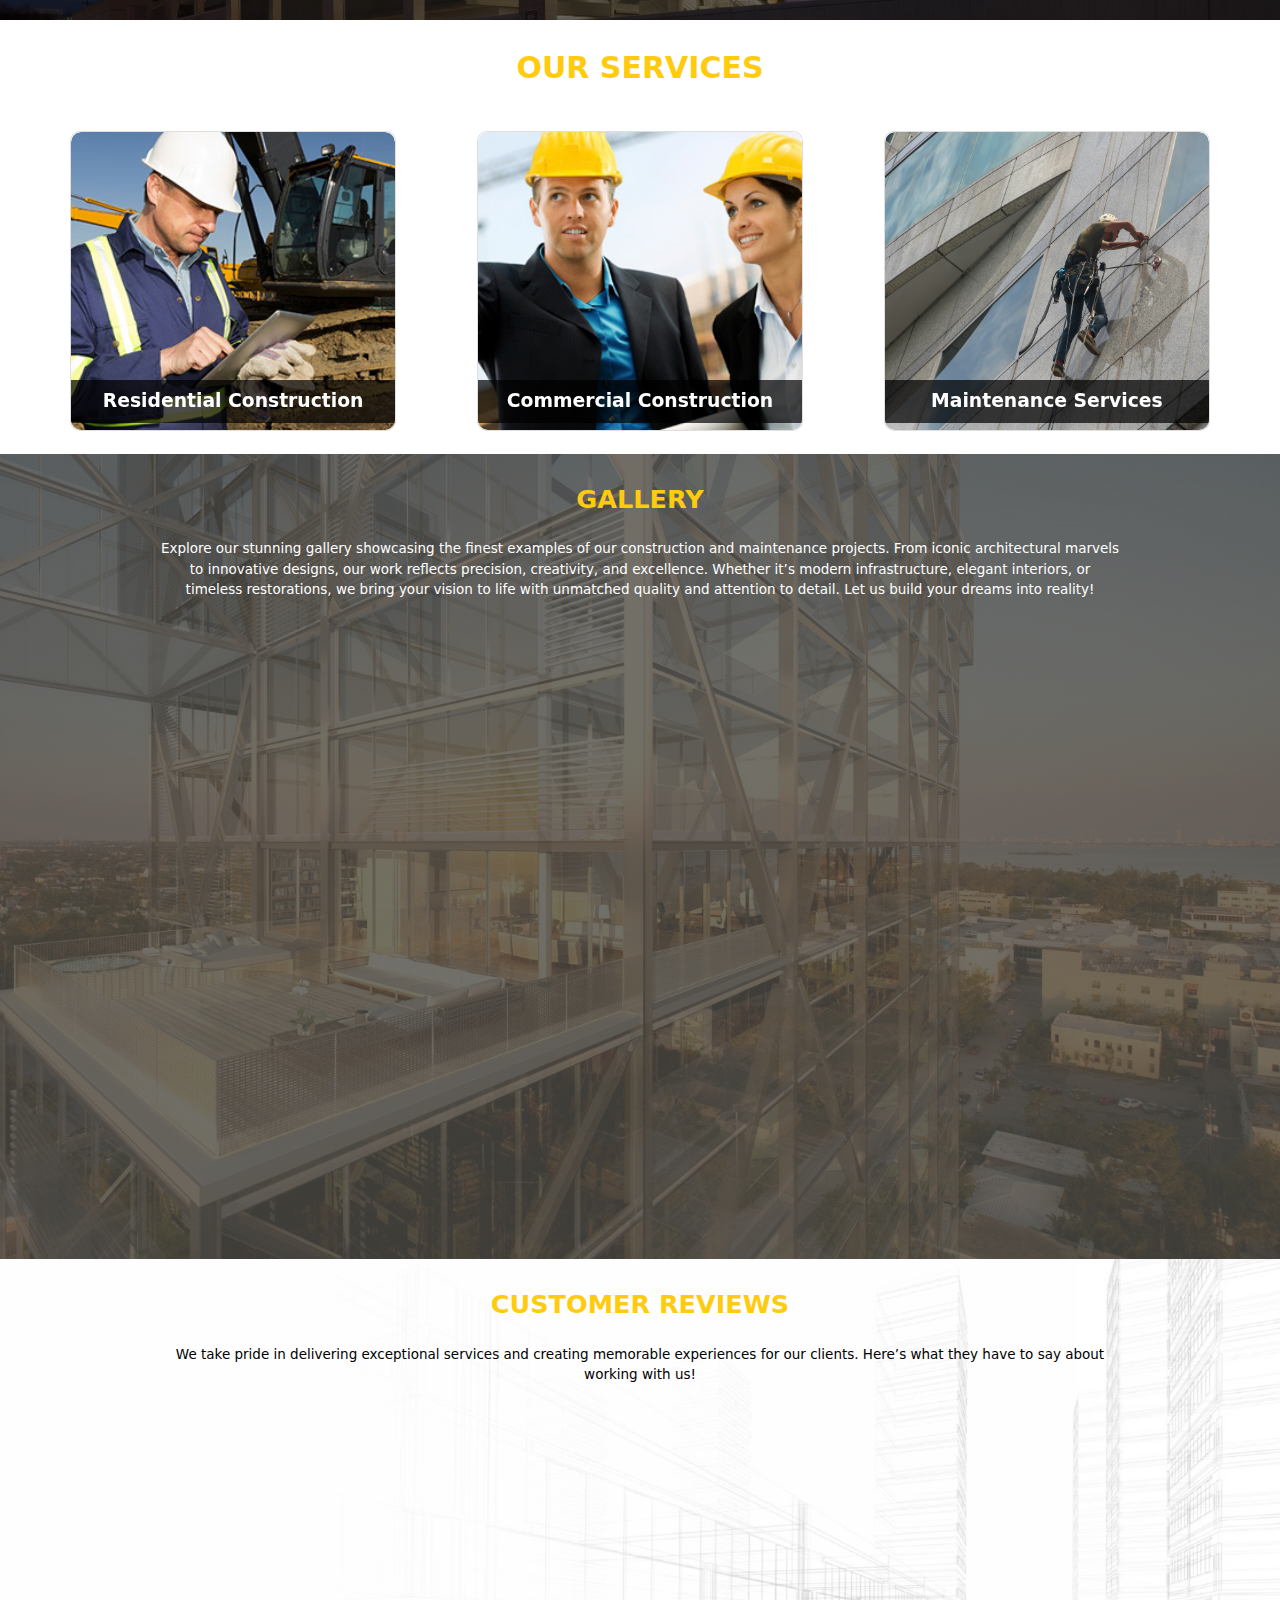
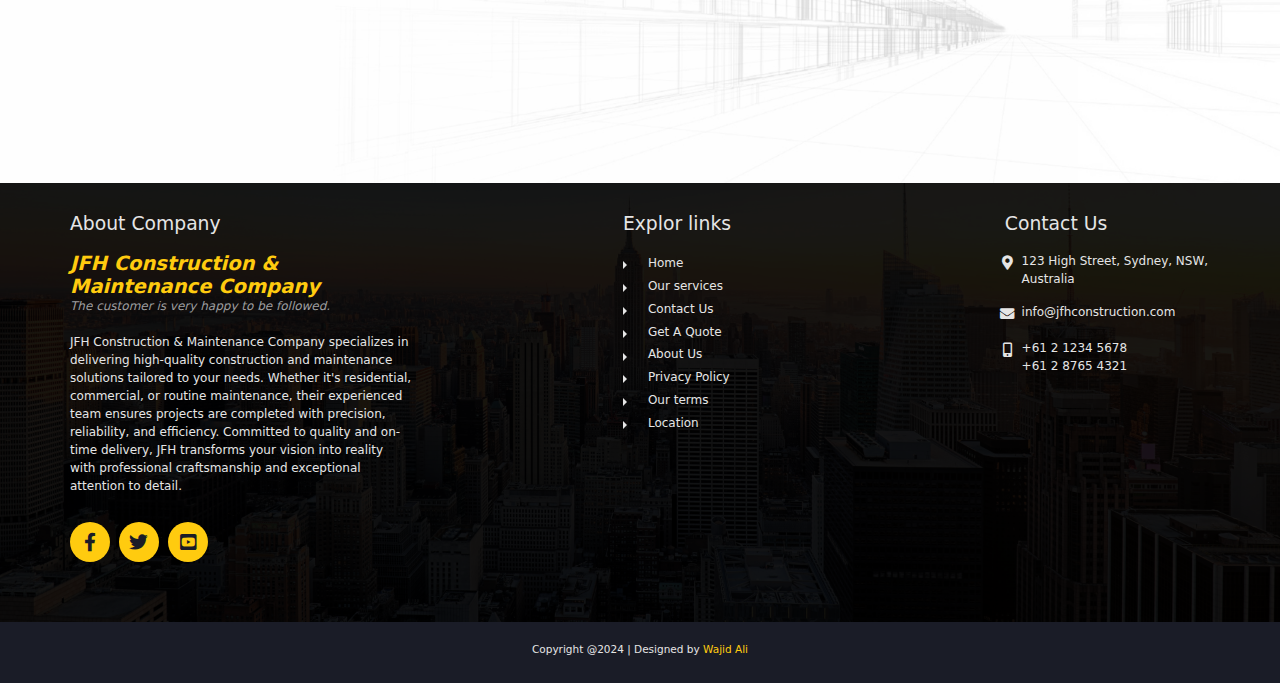
==== commit 3b4063b6: "Scroll to top & Contact us action buttons" ====
--- a/index.html
+++ b/index.html
@@ -491,6 +491,55 @@
             <p>Copyright @2024 | Designed by <span>Wajid Ali</span></p>
         </div>
     </section>
+    <div class="scroll-top">
+        <i class="fas fa-arrow-up"></i>
+    </div>
+
+    <div class="contact-us active">
+        <i class="fas fa-envelope"></i> Contact Us
+    </div>
+
+   <!-- Contact us modal -->
+<!-- Modal -->
+<div class="modal fade" id="contactModal" tabindex="-1" aria-labelledby="contactModalLabel" aria-hidden="true">
+    <div class="modal-dialog">
+        <div class="modal-content">
+            <div class="modal-header">
+                <h5 class="modal-title" id="contactModalLabel">Contact Us</h5>
+                <button type="button" class="btn-close" data-bs-dismiss="modal" aria-label="Close"></button>
+            </div>
+            <form id="contactForm">
+                <div class="modal-body">
+                    <div class="mb-3">
+                        <label for="name" class="form-label">Name</label>
+                        <input type="text" class="form-control" id="name" name="name" required>
+                    </div>
+                    <div class="mb-3">
+                        <label for="phone" class="form-label">Phone Number</label>
+                        <input type="tel" class="form-control" id="phone" name="phone" required>
+                    </div>
+                    <div class="mb-3">
+                        <label for="email" class="form-label">Email</label>
+                        <input type="email" class="form-control" id="email" name="email" required>
+                    </div>
+                    <div class="mb-3">
+                        <label for="address" class="form-label">Address</label>
+                        <input type="text" class="form-control" id="address" name="address" required>
+                    </div>
+                    <div class="mb-3">
+                        <label for="details" class="form-label">Details</label>
+                        <textarea class="form-control" id="details" name="details" rows="4" required></textarea>
+                    </div>
+                </div>
+                <div class="modal-footer">
+                    <button type="button" class="btn btn-secondary" data-bs-dismiss="modal">Close</button>
+                    <button type="submit" class="btn btn-success">Send</button>
+                </div>
+            </form>
+        </div>
+    </div>
+</div>
+
 
     <script src="js/wow.min.js"></script>
     <script> new WOW().init();</script>
--- a/css/styles.css
+++ b/css/styles.css
@@ -23,6 +23,8 @@
     --haccent2: #C79E23;
     --bgaccent: #1A1C27;
     --bgaccent_withOpacity: rgba(26, 28, 39,0.96);
+    --contact: #28a745;
+    --contact_hover: #218838;
 }
 .container{
     width: 95%;
@@ -1391,5 +1393,95 @@
 }
 
 
+/* SCROLL TO TOP BUTTON */
+/* Scroll-to-Top Button */
+.scroll-top {
+    position: fixed;
+    bottom: 10px;
+    right: 50px;
+    width: 80px;
+    height: 80px;
+    background-color: var(--haccent); /* Button color */
+    color: var(--txtaccent4);
+    border-radius: 50%;
+    display: flex;
+    align-items: center;
+    justify-content: center;
+    box-shadow: 0 4px 6px rgba(0, 0, 0, 0.1);
+    cursor: pointer;
+    opacity: 0;
+    visibility: hidden;
+    transition: opacity 0.3s ease, visibility 0.3s ease;
+    z-index: 1000;
+}
+
+.scroll-top:hover {
+    background-color: var(--haccent2); /* Hover effect */
+    color: var(--txtaccent);
+}
+
+/* When user scrolls down, show the button */
+.scroll-top.active {
+    opacity: 1;
+    visibility: visible;
+}
+
+
+/* Contact Us Button */
+.contact-us {
+    position: fixed;
+    bottom: 100px; /* Place it above the scroll-top button */
+    right: 20px;
+    width: 150px;
+    height: 60px;
+    background-color: var(--contact); /* Button color (green) */
+    color: white;
+    padding: 10px 15px;
+    border-radius: 20px;
+    display: flex;
+    align-items: center;
+    justify-content: center;
+    font-size: 16px;
+    font-weight: bold;
+    box-shadow: 0 4px 6px rgba(0, 0, 0, 0.1);
+    cursor: pointer;
+    opacity: 0;
+    visibility: visible;
+    transition: opacity 0.3s ease, visibility 0.3s ease;
+    z-index: 1000;
+}
+
+.contact-us i {
+    margin-right: 8px; /* Add space between icon and text */
+}
+
+.contact-us:hover {
+    background-color: var(--contact_hover); /* Hover effect */
+}
+
+/* When user scrolls down, show the button */
+.contact-us.active {
+    opacity: 1;
+    visibility: visible;
+}
+
+.modal-content {
+    background-color: var(--haccent);
+    border-radius: 15px;
+}
+
+.modal-header .modal-title {
+    color: var(--txtaccent);
+}
+
+.form-label {
+    color: var(--txtaccent1);
+}
+
+.btn-success {
+    background-color: var(--contact);
+    border: none;
+}
+
 
 /* END OF SHEET */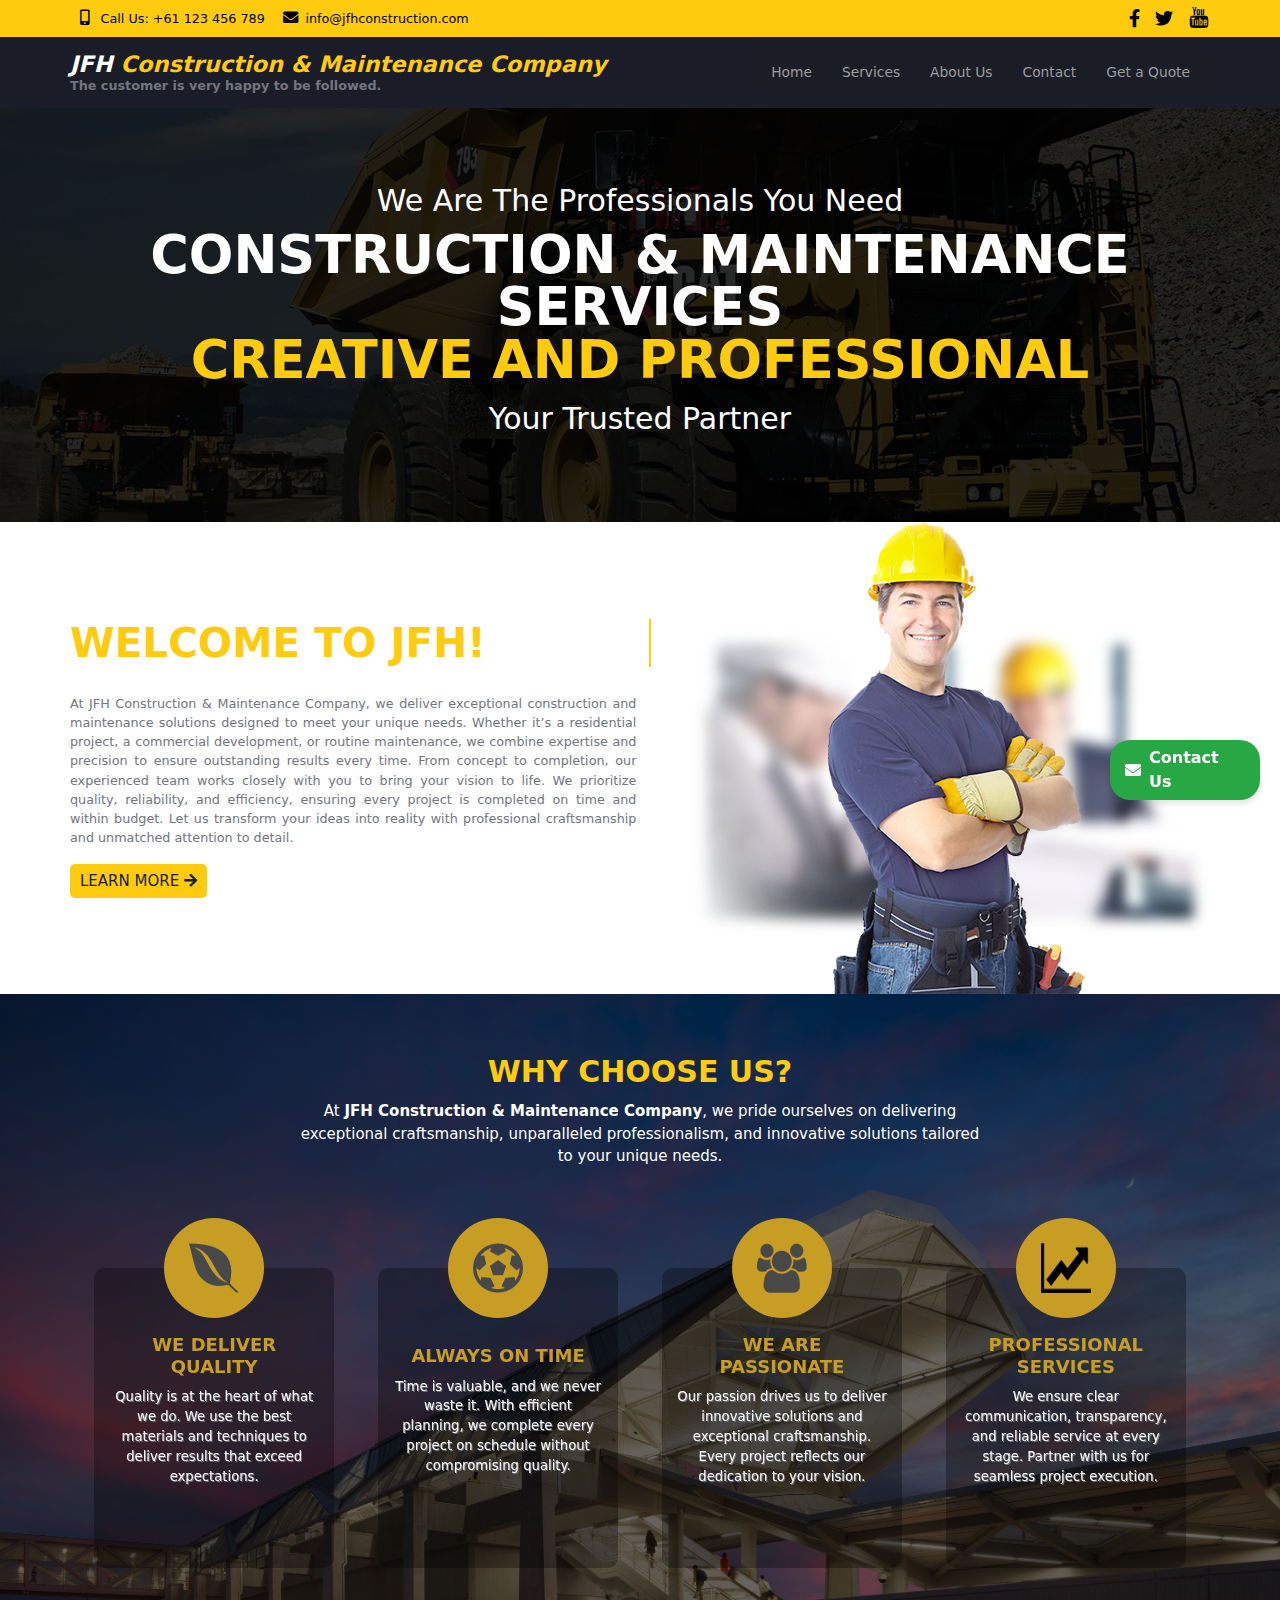
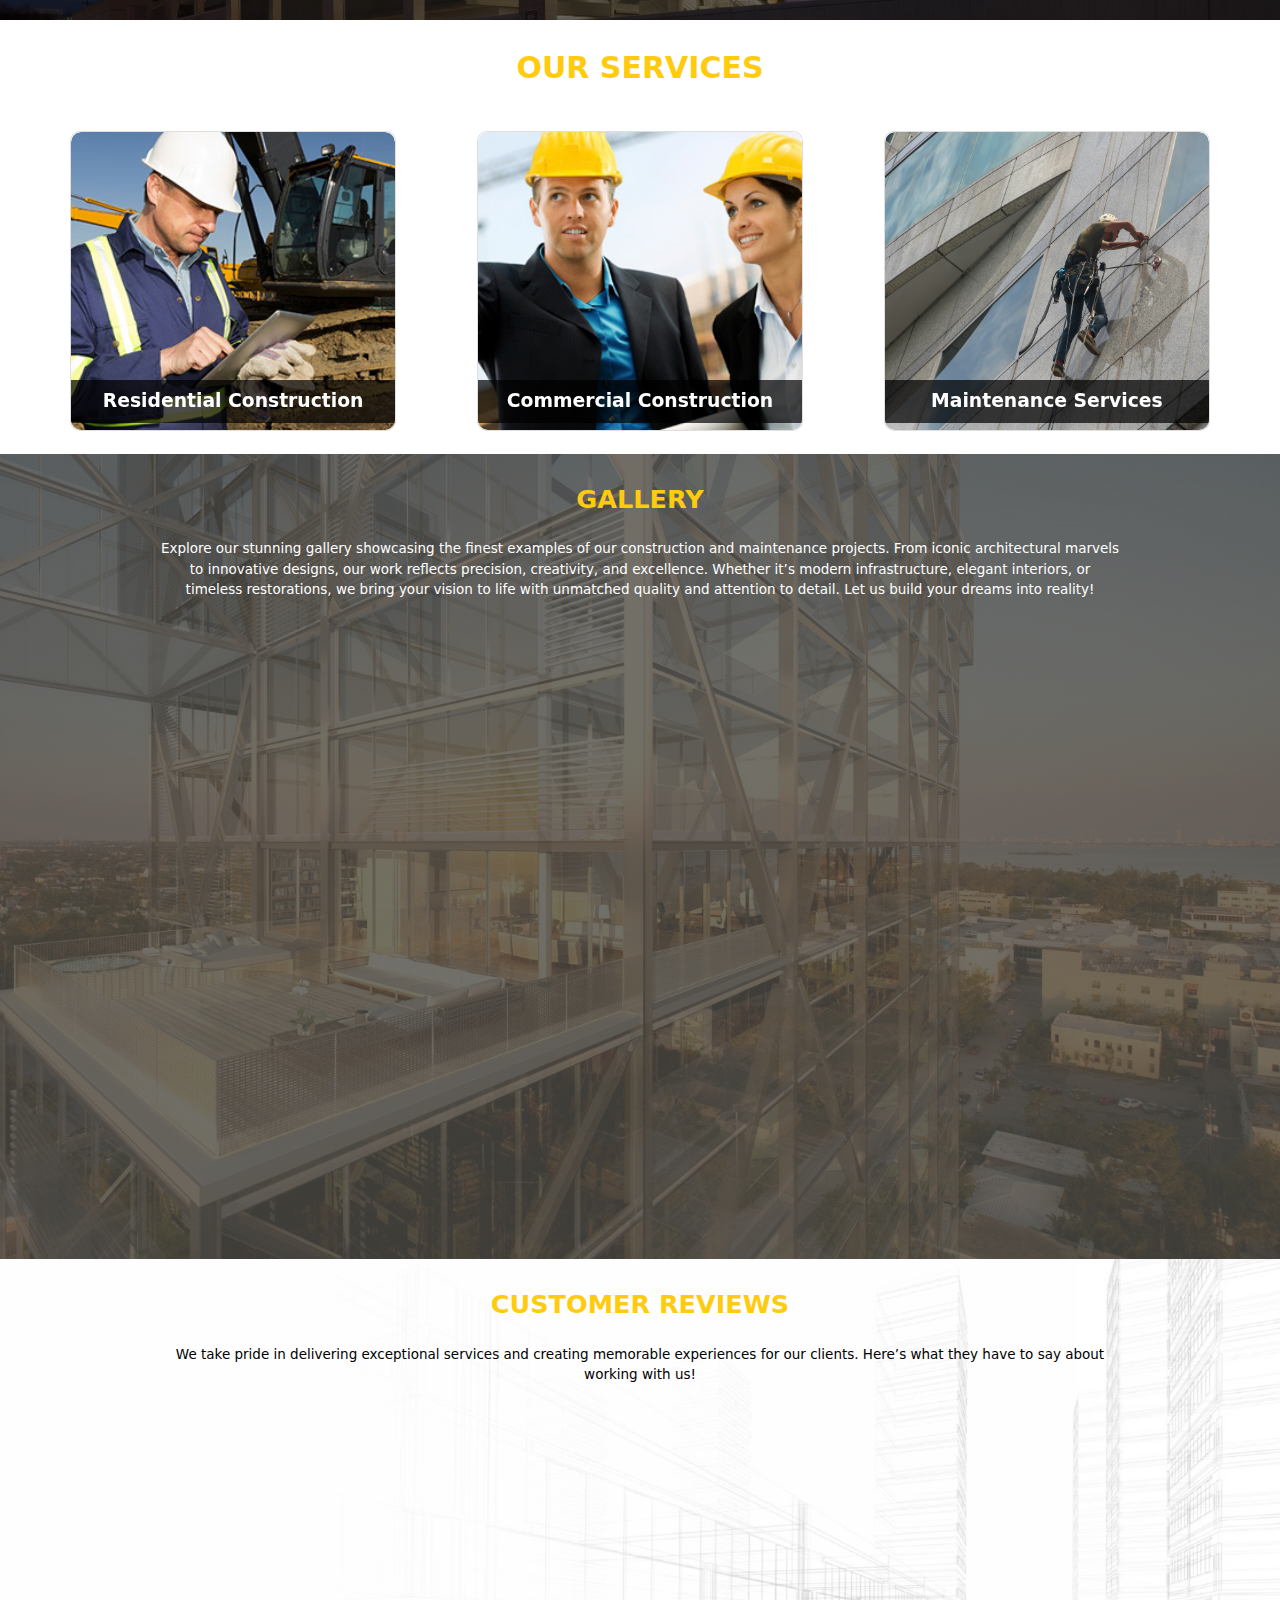
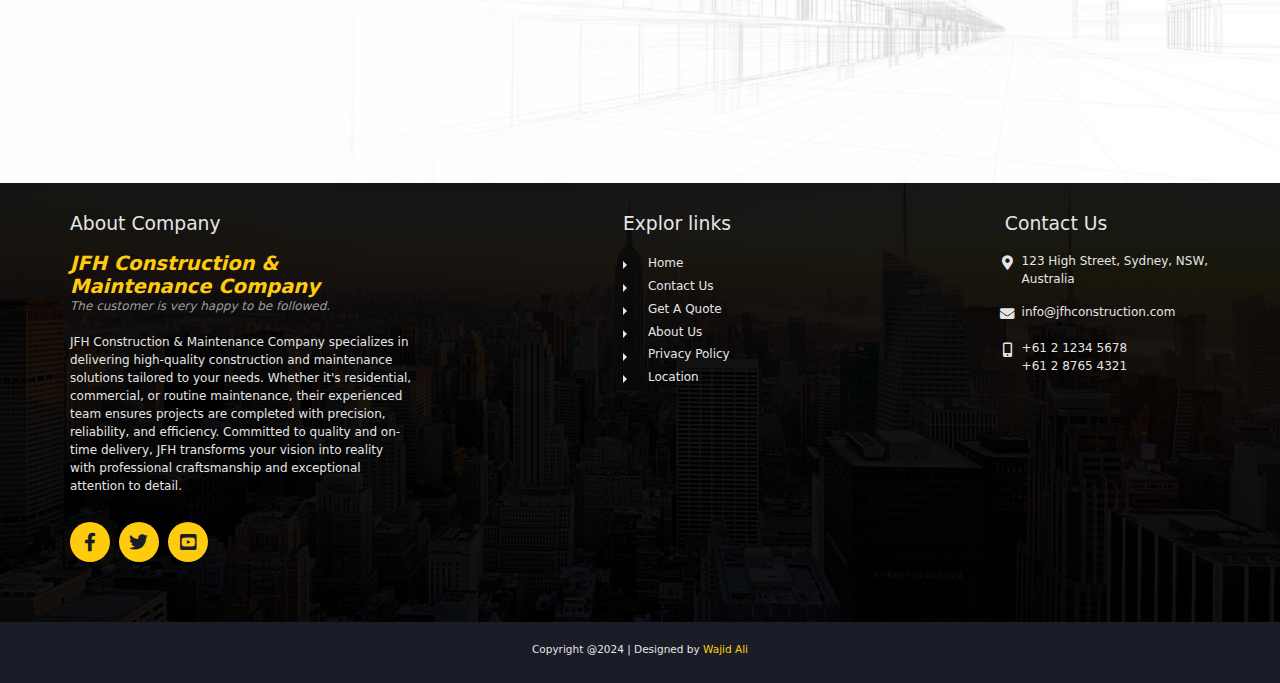
==== commit 8714bbdf: "construction page | Stable" ====
--- a/index.html
+++ b/index.html
@@ -22,13 +22,13 @@
                 <div class="social">
                     <a href="#" title="Facebook"><i class="fa-brands fa-facebook-f"></i></a>
                     <a href="#"><i class="fa-brands fa-twitter"></i></a>
-                    <a href="#"><img src="Images/youtube-logotype.png" alt=""></i></a>
+                    <a href="#"><img src="Images/youtube-logotype.png" alt=""></a>
                 </div>
             </div>
         </header>
         <header>
             <div class="hide" id="searchBar">
-                <input type="search" name="searchBox" id="searchBox" placeholder="Type your search here..    Press [Esc] to exist">
+                <input type="search" name="searchBox" id="searchBox" placeholder="Type your search here..    Press [Esc] to exit">
             </div>
             <div class="container">  
                 <h1>
@@ -39,7 +39,13 @@
                 <input type="checkbox" id="menu">
                 <nav>
                     <a href="index.html">Home</a>
-                    <a href="services.html">Services</a>
+                    <div class="dropdown">
+                        <a class="dropdown-btn">Services</a>
+                        <div class="dropdown-content">
+                            <a href="construction.html">Construction</a>
+                            <a href="maintenance.html">Maintenance</a>
+                        </div>
+                    </div>
                     <a href="about.html">About Us</a>
                     <a href="contact.html">Contact</a>
                     <a href="contact.html" class="quotebtn">Get a Quote</a>
@@ -47,20 +53,21 @@
             </div>
         </header>
         <article>
-        <div class="container">
-            <h1> We Are The Professionals You Need</h1>
-            <h2>Construction & Maintenance services<br>
-            <span>Creative AND professional</span></h2>
-            <h1>Your Trusted Partner</h1>
-        </div>
+            <div class="container">
+                <h1> We Are The Professionals You Need</h1>
+                <h2>Construction & Maintenance services<br>
+                <span>Creative AND professional</span></h2>
+                <h1>Your Trusted Partner</h1>
+            </div>
         </article>
     </section>
+    
     <section id="sec-1">
         <div class="container">
             <article>
                 <h1 id="typing">Welcome to JFH!</h1>
                 <p>At JFH Construction & Maintenance Company, we deliver exceptional construction and maintenance solutions designed to meet your unique needs. Whether it’s a residential project, a commercial development, or routine maintenance, we combine expertise and precision to ensure outstanding results every time. From concept to completion, our experienced team works closely with you to bring your vision to life. We prioritize quality, reliability, and efficiency, ensuring every project is completed on time and within budget. Let us transform your ideas into reality with professional craftsmanship and unmatched attention to detail.</p>
-                <a href="services.html" class="learn-more">Learn More <i class="fas fa-arrow-right"></i></a>
+                <a href="construction.html" class="learn-more">Learn More <i class="fas fa-arrow-right"></i></a>
             </article>
             <aside>
                 <img src="Images/img1.png" alt="man">
@@ -68,19 +75,6 @@
         </div>
     </section>
     
-    
-    <!-- <section id="sec-1">
-        <div class="container">
-            <article>
-                <h1>Welcome to JFH!</h1>
-                <h2>Lorem ipsum dolor sit amet.</h2>
-                <p>Lorem ipsum dolor sit amet consectetur, adipisicing elit. Cupiditate deserunt magni sint mollitia similique corporis quis voluptatibus, eos tempora ealias illo nemo excepturi blanditiis vitae impedit minus tempore praesentium harum. <br><br>Quis, temporibus dolorum? Lorem ipsum dolor sit amet consectetur adipisicing elit. Reprehenderit maxime minima quod eius aspernatur. Accusantium sed sunt corrupti sapiente deleniti?</p>
-                <a href="services.html" class="learn-more">Learn More <i class="fas fa-arrow-right"></i></a>
-            </article>
-            <aside><img src="Images/img1.png" alt="man"></aside>
-        </div>
-    </section> -->
-
     <section id="sec-2">
         <div class="container">
             <h1>Why Choose Us?</h1>
@@ -191,45 +185,6 @@
         </div>
     </section>
     
-    
-    
-    <!-- <section id="sec-2">
-        <div class="container">
-            <h1> why choose us?</h1>
-            <P>At <strong>JFH Construction & Maintenance Company</strong>, we pride ourselves on delivering exceptional craftsmanship, unparalleled professionalism, and innovative solutions tailored to your unique needs. With years of industry experience, we combine expertise and cutting-edge technology to ensure every project is completed on time, within budget, and to the highest standards. Our commitment to quality, attention to detail, and customer-first approach set us apart, making us the trusted partner for all your construction and maintenance requirements. Choose us to transform your vision into reality with reliability you can count on.</P>
-            <article>
-                <figure>
-                    <div><img src="Images/ico1.png" alt=""></div>
-                    <div class="cont">
-                        <h2>we deliver quality</h2>
-                        <p>Quality is at the heart of what we do. We use the best materials and precise techniques to deliver results that exceed expectations and stand the test of time.</p>
-                    </div>
-                </figure>
-                <figure>
-                    <div><img src="Images/ico2.png" alt=""></div>
-                    <div class="cont">
-                        <h2>Always on time</h2>
-                        <p>Time is valuable, and we never waste it. With efficient planning and execution, we complete every project on schedule without compromising quality.</p>
-                    </div>
-                </figure>
-                <figure>
-                    <div><img src="Images/ico3.png" alt=""></div>
-                    <div class="cont">
-                        <h2>we are passionate</h2>
-                        <p>Our passion drives us to deliver innovative solutions and exceptional craftsmanship. Every project reflects our dedication to your vision.</p>
-                    </div>
-                </figure>
-                <figure>
-                    <div><img src="Images/ico4.png" alt=""></div>
-                    <div class="cont">
-                        <h2>proffesional services</h2>
-                        <p>From start to finish, professionalism defines our work. We ensure clear communication, transparency, and reliable service at every stage.</p>
-                    </div>
-                </figure>
-            </article>
-        </div>
-    </section> -->
-
    <section id="sec-3">
     <div class="container text-center">
         <h1 class="mb-5">Our Services</h1>
@@ -245,7 +200,7 @@
                         </div>
                         <div class="flip-card-back card-body">
                             <p>We construct new homes, extensions, and granny flats tailored to your unique needs.</p>
-                            <a href="services.html#residential" class="btn btn-warning text-white">Learn More <i class="fas fa-arrow-right"></i></a>
+                            <a href="construction.html#residential" class="btn btn-warning text-white">Learn More <i class="fas fa-arrow-right"></i></a>
                         </div>
                     </div>
                 </div>
@@ -261,7 +216,7 @@
                         </div>
                         <div class="flip-card-back card-body">
                             <p>We deliver efficient office buildings, retail spaces, and industrial facility construction.</p>
-                            <a href="services.html#commercial" class="btn btn-warning text-white">Learn More <i class="fas fa-arrow-right"></i></a>
+                            <a href="construction.html#commercial" class="btn btn-warning text-white">Learn More <i class="fas fa-arrow-right"></i></a>
                         </div>
                     </div>
                 </div>
@@ -276,7 +231,7 @@
                         </div>
                         <div class="flip-card-back card-body">
                             <p>We provide reliable maintenance solutions to keep your buildings, retail spaces, and industrial facilities running smoothly.</p>
-                            <a href="services.html#commercial" class="btn btn-warning text-white">Learn More <i class="fas fa-arrow-right"></i></a>
+                            <a href="maintenance.html" class="btn btn-warning text-white">Learn More <i class="fas fa-arrow-right"></i></a>
                         </div>
                     </div>
                 </div>
@@ -284,58 +239,11 @@
         </div>
     </div>
 </section>
-
-    
-
-    <!-- <section id="sec-3">
-        <div class="container">
-            <h1>our services</h1>
-            <div class="cont">
-                <div class="card border-0">
-                    <div>
-                        <img src="Images/card1.jpg" class="card-img-top" alt="...">
-                        <h5 class="caption">Construction Management</h5>
-                    </div>
-                    <div class="card-body px-0 pt-4">
-                        <p>Lorem ipsum dolor sit amet consectetur adipisicing elit. Harum expedita tempora quam omnis deleniti!(word break with hyphen test) jjjjjjjjjjjjjjjjjjhuyiouuioiuojjjjjjjjjjj54455555788uiyuuihjhhjhjh Consequuntur, distinctio magnam beatae dignissimos assumenda quisquam accusamus similique aut esse pariatur consectetur ab adipisci cupiditate sint maxime dolorum doloremque autem quasi nostrum nobis dicta? Sit ipsum enim sint quos quod nulla consequuntur amet voluptates. Voluptate cum facilis libero rem veritatis?</p>
-                        <a href="services.html" class="learn-more">Learn More <i class="fas fa-arrow-right"></i></a>
-                    </div>
-                </div>
-                <div class="card border-0">
-                    <div>
-                        <img src="Images/card2.jpg" class="card-img-top" alt="...">
-                        <h5 class="caption">Renovation</h5>
-                    </div>
-                    <div class="card-body px-0 pt-4">
-                        <p>Lorem ipsum dolor sit amet consectetur adipisicing elit. Harum expedita tempora quam omnis deleniti!(word break with hyphen test) jjjjjjjjjjjjjjjjjjhuyiouuioiuojjjjjjjjjjj54455555788uiyuuihjhhjhjh Consequuntur, distinctio magnam beatae dignissimos assumenda quisquam accusamus similique aut esse pariatur consectetur ab adipisci cupiditate sint maxime dolorum doloremque autem quasi nostrum nobis dicta? Sit ipsum enim sint quos quod nulla consequuntur amet voluptates. Voluptate cum facilis libero rem veritatis?</p>
-                        <a href="services.html" class="learn-more">Learn More <i class="fas fa-arrow-right"></i></a>
-                    </div>
-                </div>
-                <div class="card border-0">
-                    <div>
-                        <img src="Images/card3.jpg" class="card-img-top" alt="...">
-                        <h5 class="caption">Architectuure</h5>
-                    </div>
-                    <div class="card-body px-0 pt-4">
-                        <p>Lorem ipsum dolor sit amet consectetur adipisicing elit. Harum expedita tempora quam omnis deleniti!(word break with hyphen test) jjjjjjjjjjjjjjjjjjhuyiouuioiuojjjjjjjjjjj54455555788uiyuuihjhhjhjh Consequuntur, distinctio magnam beatae dignissimos assumenda quisquam accusamus similique aut esse pariatur consectetur ab adipisci cupiditate sint maxime dolorum doloremque autem quasi nostrum nobis dicta? Sit ipsum enim sint quos quod nulla consequuntur amet voluptates. Voluptate cum facilis libero rem veritatis?</p>
-                        <a href="services.html" class="learn-more">Learn More <i class="fas fa-arrow-right"></i></a>
-                    </div>
-                </div>
-            </div>
-        </div>
-    </section> -->
         
     <section id="sec-4">
         <div class="container">
             <h1>Gallery</h1>
             <p>Explore our stunning gallery showcasing the finest examples of our construction and maintenance projects. From iconic architectural marvels to innovative designs, our work reflects precision, creativity, and excellence. Whether it’s modern infrastructure, elegant interiors, or timeless restorations, we bring your vision to life with unmatched quality and attention to detail. Let us build your dreams into reality!</p>
-            <!-- <div class="filter">
-                <a href="#">Show all</a>
-                <a href="#">buildings</a>
-                <a href="#">interior design</a>
-                <a href="#">isolation</a>
-                <a href="#">plumping</a>
-            </div> -->
             <div class="cont">
                 <img class="wow animated fadeIn slow" src="Images/gallery1.jpg" alt="pic">
                 <aside>
@@ -347,63 +255,6 @@
             </div>
         </div>
     </section>
-
-
-
-
-    <!-- <section id="sec-5">
-        <div class="container">
-            <h1>customer reviews</h1>
-            <p>We take pride in delivering exceptional services and creating memorable experiences for our clients. Here’s what they have to say about working with us!</p>
-            <div class="cont">
-                <article class="quoteblock">
-                    <div class="quotetxt arrow">
-                        <p><img src="Images/blockquote2.png" alt="quote mark"></p>
-                        <p>The team was incredibly professional and efficient. They transformed my vision into reality, and the result was beyond my expectations. Highly recommend their services!</p>
-                    </div>
-                    <figure>
-                        <img class="customer" src="Images/customer-review-icon.png" alt="customer1">
-                        <figcaption>Emma Johnson</figcaption>
-                    </figure>
-                </article>
-                <article class="quoteblock">
-                    <div class="quotetxt arrow">
-                        <p><img src="Images/blockquote1.png" alt="quote mark"></p>
-                        <p>Amazing attention to detail! The entire process was smooth, and the final outcome was nothing short of perfection. I couldn’t be happier with the results.</p>
-                    </div>
-                    <figure>
-                        <img class="customer" src="Images/customer-review-icon.png" alt="customer1">
-                        <figcaption>Liam Brown</figcaption>
-                    </figure>
-                </article>
-                <article class="quoteblock">
-                    <div class="quotetxt arrow">
-                        <p><img src="Images/blockquote2.png" alt="quote mark"></p>
-                        <p>Exceptional service from start to finish. The staff was friendly, responsive, and truly cared about delivering the best experience. Thank you for an outstanding job!</p>
-                    </div>
-                    <figure>
-                        <img class="customer" src="Images/customer-review-icon.png" alt="customer1">
-                        <figcaption>Sophia Wilson</figcaption>
-                    </figure>
-                </article>
-            </div>
-        </div>
-        <div class="contactUs">
-            <div class="container">
-                <aside>
-                    <h1>do you have any questions?</h1>
-                    <h2>feel free to contact us!</h2>
-                </aside>
-                <form id="form" action="/" method="">
-                    <input type="text" name="name" id="" placeholder="Name" required>
-                    <input type="email" name="email" id="email" placeholder="Email" required>
-                    <input type="text" name="message" id="" placeholder="Message" required>
-                    <input type="submit" value="submit" id="submit">
-                    <p id="msg"></p>
-                </form>
-            </div>
-        </div>
-    </section> -->
 
     <section id="sec-5">
         <div class="container">
@@ -462,22 +313,13 @@
             <div class="links">
                 <h1>Explor links</h1>
                 <a href="index.html">Home</a>
-                <a href="services.html">Our services</a>
                 <a href="contact.html">Contact Us</a>
                 <a href="contact.html">Get A Quote</a>
                 <a href="about.html">About Us</a>
                 <a href="privacypolicy.html">Privacy Policy</a>
-                <a href="terms.html">Our terms</a>
                 <a href="#">Location</a>
             </div>
-            <!-- <div class="posts">
-                <h1>Latest posts</h1>
-                <a href="#"><span>20<br>AUG</span>Lorem ipsum dolor sit stiae tempora</a>
-                <a href="#"><span>20<br>AUG</span>Lorem ipsum dolor sit stiae tempora</a>
-                <a href="#"><span>20<br>AUG</span>Lorem ipsum dolor sit stiae tempora</a>
-                <a href="#"><span>20<br>AUG</span>Lorem ipsum dolor sit stiae tempora</a>
-                <a href="#"><span>20<br>AUG</span>Lorem ipsum dolor sit stiae tempora</a>
-            </div> -->
+    
             <div class="contact">
                 <h1>Contact Us</h1>
                 <p>123 High Street, Sydney, NSW, Australia</p>
--- a/css/styles.css
+++ b/css/styles.css
@@ -238,47 +238,54 @@
     background-color: var(--haccent2);
     color: var(--txtaccent);
 }
-/* SECTION ONE
-#sec-1 {
-    background-color: var(--txtaccent);
-}
-#sec-1 article{
-    padding-top: 20px;
-    text-align: center;
-}
-#sec-1 article h1{
-    font-size: 1.85rem;
-    color: var(--haccent);
-    font-weight: 700;
-    text-transform: uppercase;
-}
-#sec-1 article h2{
-    font-size: 1.1rem;
-    font-weight: 700;
-    color: var(--textaccent3);
-}
-#sec-1 article p{
-    font-size: 0.85rem;
-    text-align: justify;
-    margin: 1.3rem 0px 1.1rem;
-}
-#sec-1 article a{
-    color: var(--txtaccent);
-    background-color: var(--haccent);
-    text-transform: uppercase;
+
+/* Add the dropdown container and styles for the "Services" menu */
+#sec-0 header nav .dropdown {
+    position: relative;
+    display: inline-block;
+}
+
+#sec-0 header nav .dropdown .dropdown-btn {
     text-decoration: none;
-    padding: 6px 10px;
-    border-radius: 5px;
-    display: inline-block;
-    width: fit-content;
-}
-#sec-1 aside {
-    width: 95%;
-    margin: 25px auto 0px;
-}
-#sec-1 aside img{
-    max-width: 100%;
-} */
+    color: var(--txtaccent1);
+    padding: 10px;
+    transition: background-color 0.6s ease;
+}
+
+#sec-0 header nav .dropdown .dropdown-btn:hover {
+    background-color: var(--haccent_withOpacity);
+    color: var(--txtaccent);
+}
+
+#sec-0 header nav .dropdown .dropdown-content {
+    display: none;
+    position: absolute;
+    background-color: var(--bgaccent);
+    min-width: 160px;
+    z-index: 1;
+    box-shadow: 0px 8px 16px rgba(0, 0, 0, 0.2);
+    border-radius: 4px;
+}
+
+#sec-0 header nav .dropdown .dropdown-content a {
+    color: var(--txtaccent1);
+    padding: 10px 15px;
+    text-decoration: none;
+    display: block;
+    text-align: left;
+    transition: background-color 0.3s ease;
+}
+
+#sec-0 header nav .dropdown .dropdown-content a:hover {
+    background-color: var(--haccent_withOpacity);
+    color: var(--txtaccent);
+}
+
+#sec-0 header nav .dropdown:hover .dropdown-content {
+    display: block;
+}
+
+/* ================================================================================================================= */
 
 /* SECTION ONE */
 #sec-1 {
@@ -1484,4 +1491,157 @@
 }
 
 
+
+/* ============================================================================================ */
+/* construction.html */
+#animated-home-icon {
+    animation: pulse 2s infinite;
+}
+
+/* Keyframes for a pulsing effect */
+@keyframes pulse {
+    0% {
+        transform: scale(1);
+        opacity: 1;
+    }
+    50% {
+        transform: scale(1.1);
+        opacity: 0.8;
+    }
+    100% {
+        transform: scale(1);
+        opacity: 1;
+    }
+}
+
+
+/* Construction and Maintenance Sections */
+#commercial, #residential {
+    padding: 50px 0;
+    background-color: var(#f0f0f0);
+    border-bottom: 1px solid var(--haccent);
+    border-top: 1px solid var(--haccent);
+    border-radius: 100px;
+    margin: 10px;
+}
+
+#commercial h1, #residential h1 {
+    text-align: center;
+    font-size: 2.5rem;
+    margin-bottom: 40px;
+    color: var(--haccent);
+}
+
+/* Service Section */
+.service {
+    margin-bottom: 100px;
+}
+
+.service h2 {
+    font-size: 3rem;
+    margin-bottom: 20px;
+    background: linear-gradient(to right, var(--haccent), var(--bgaccent), var(--haccent), var(--bgaccent), var(--haccent));
+    -webkit-background-clip: text; 
+    color: transparent; 
+}
+
+.service p {
+    font-size: 1.2rem;
+    line-height: 1.5;
+    color: var(--textaccent2);
+}
+
+/* Layout for Service Sections */
+.service .row {
+    display: flex;
+    align-items: center;
+}
+
+.service .col-md-6 {
+    display: flex;
+    align-items: center;
+    justify-content: center;
+    flex-direction: column;
+}
+
+/* Odd subsections (left-aligned text) */
+.service:nth-child(odd) .col-md-6.text-side h2,
+.service:nth-child(odd) .col-md-6.text-side p {
+    text-align: right;
+    align-items: flex-end; /* Align text to the left */
+}
+
+/* Even subsections (right-aligned text) */
+.service:nth-child(even) .col-md-6.text-side h2,
+.service:nth-child(even) .col-md-6.text-side p {
+    text-align: left;
+    align-items: flex-start; /* Align text to the right */
+}
+
+/* Image and Text Layout */
+.service .col-md-6.text-side {
+    flex: 1;
+    order: 0;
+}
+
+.service .col-md-6.image-side {
+    flex: 1;
+    order: 1;
+}
+
+.service .col-md-6 img {
+    width: 80%;
+    height: auto;
+    border-radius: 10px;
+    transition: transform 0.5s ease-in-out;
+}
+
+/* Animation for Images */
+.wow.fadeInLeft,
+.wow.fadeInRight {
+    visibility: hidden;
+}
+
+.wow.fadeInLeft.wow, .wow.fadeInRight.wow {
+    visibility: visible;
+    animation: fadeIn 1s forwards;
+}
+
+@keyframes fadeIn {
+    from {
+        opacity: 0;
+        transform: translateY(50px);
+    }
+    to {
+        opacity: 1;
+        transform: translateY(0);
+    }
+}
+
+/* Responsive Layout */
+@media (max-width: 768px) {
+    .service .row {
+        flex-direction: column;
+    }
+
+    .service .col-md-6 {
+        width: 100%;
+        margin-bottom: 20px;
+    }
+
+    .service .col-md-6.text-side,
+    .service .col-md-6.image-side {
+        order: 0; /* Reset order for mobile */
+    }
+
+    .service h2 {
+        font-size: 1.8rem;
+    }
+
+    .service p {
+        font-size: 1rem;
+    }
+}
+
+
 /* END OF SHEET */